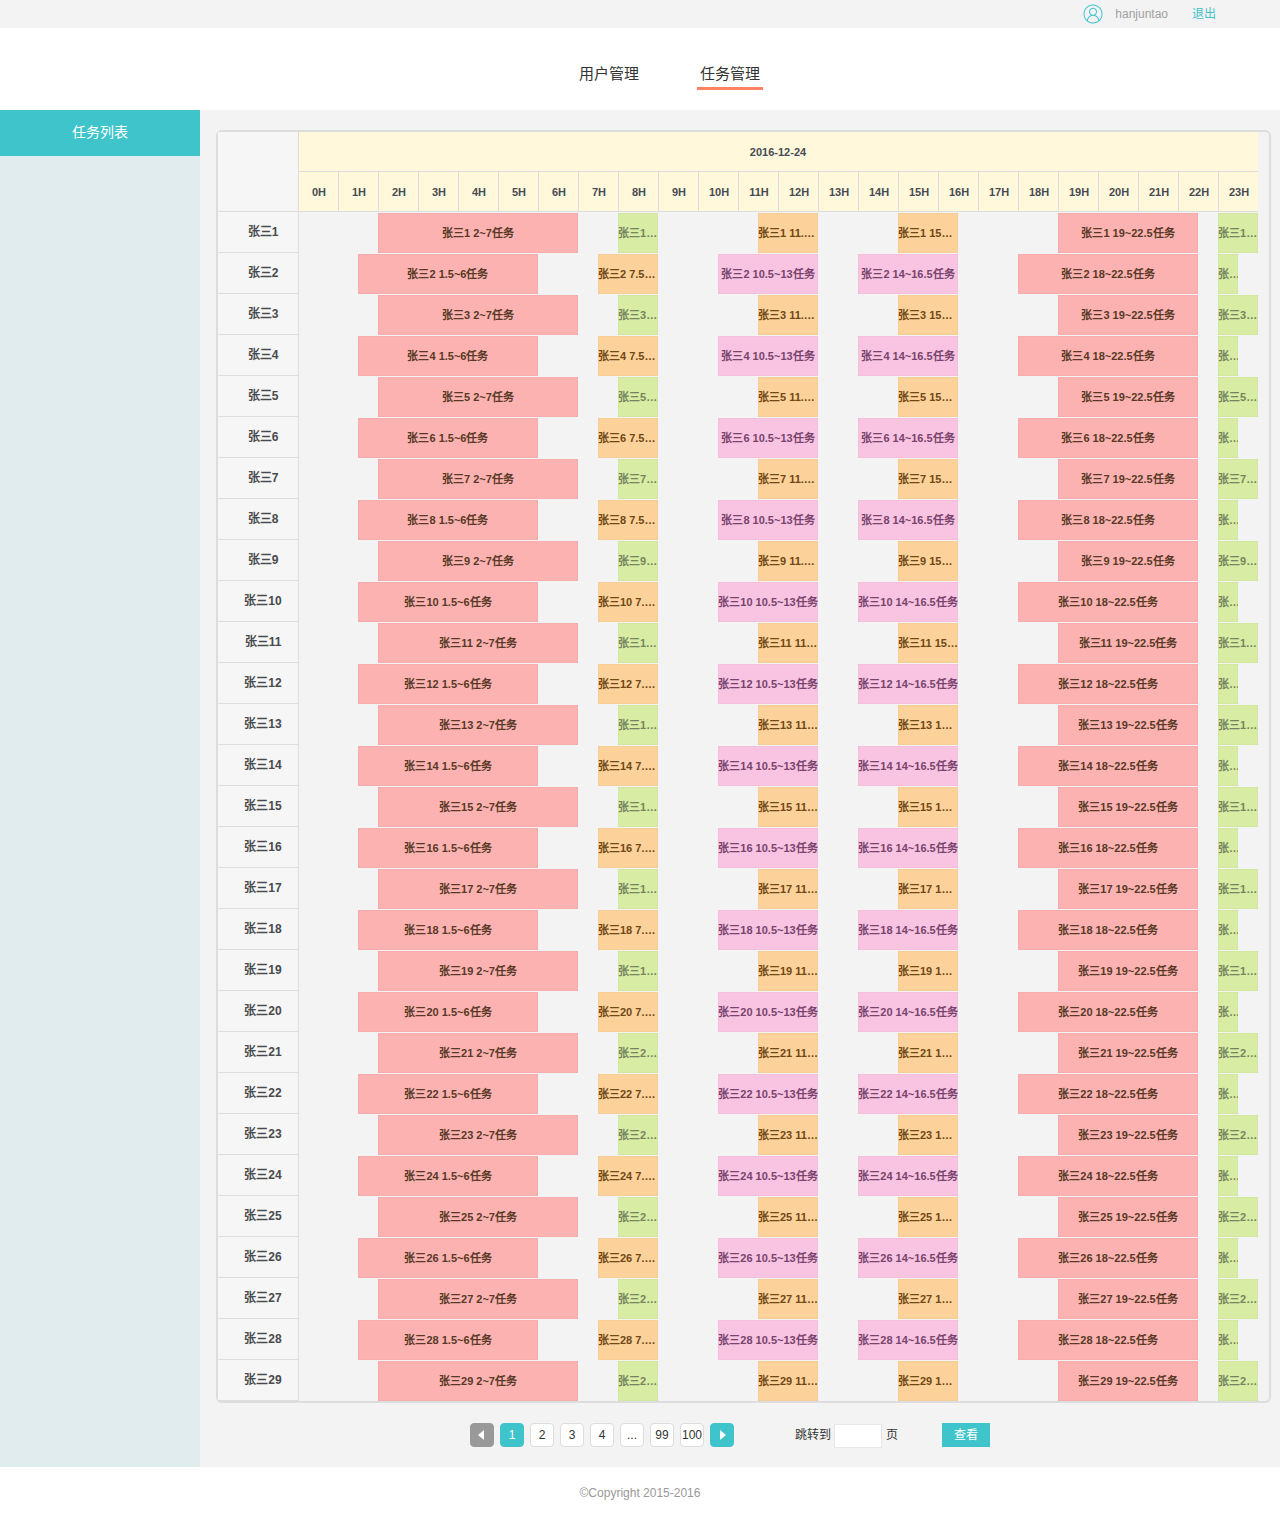
==== task-list.html @ be18e5a9 "add task demo" ====
<!DOCTYPE html>
<html lang="zh-CN">
<head>
    <meta charset="UTF-8">
    <title></title>
    <meta name="keywords" content="管理后台">
    <meta name="description" content="管理后台">
    <meta http-equiv="X-UA-Compatible" content="IE=edge,chrome=1">
        <link href="/static/vendor.css" rel="stylesheet">
    <link href="/static/common-style.css" rel="stylesheet">
    <link href="/static/task-list.css" rel="stylesheet">
</head>
<body>
<div id="container">
    <div class="shortcut">
        <div class="right">
            <div class="user">
                <i class="icon-user"></i>
                <span>hanjuntao</span>
            </div>
            <a href="/logout.html" class="log-out">退出</a>
        </div>
    </div>
    <div class="nav">
    <a href="javascript:;" class="logo"></a>
    <div class="tab">
        <ul>
            <li class="item">
                <a href="user-list.html">用户管理</a>
                <span class="bar"></span>
            </li>
            <li class="item active">
                <a href="task-list.html">任务管理</a>
                <span class="bar"></span>
            </li>
        </ul>
    </div>
</div>
<div class="left-nav">
    <div class="list">
        <ul>
            <li class="item active">
                <a href="task-list.html">任务列表</a>
            </li>
        </ul>
    </div>
</div>
<div id="content" class="content">
    <input id="total" type="hidden" value="1000">
    <div class="gantt">
        <div class="fn-gantt">
            <div class="fn-content">
                <div class="leftPanel"><div class="row spacer" style="height: 80px; width: 100%;"></div><div class="row name row0 fn-wide"><span class="fn-label">张三1</span></div><div class="row name row1 fn-wide"><span class="fn-label">张三2</span></div><div class="row name row2 fn-wide"><span class="fn-label">张三3</span></div><div class="row name row3 fn-wide"><span class="fn-label">张三4</span></div><div class="row name row4 fn-wide"><span class="fn-label">张三5</span></div><div class="row name row5 fn-wide"><span class="fn-label">张三6</span></div><div class="row name row6 fn-wide"><span class="fn-label">张三7</span></div><div class="row name row7 fn-wide"><span class="fn-label">张三8</span></div><div class="row name row8 fn-wide"><span class="fn-label">张三9</span></div><div class="row name row9 fn-wide"><span class="fn-label">张三10</span></div><div class="row name row10 fn-wide"><span class="fn-label">张三11</span></div><div class="row name row11 fn-wide"><span class="fn-label">张三12</span></div><div class="row name row12 fn-wide"><span class="fn-label">张三13</span></div><div class="row name row13 fn-wide"><span class="fn-label">张三14</span></div><div class="row name row14 fn-wide"><span class="fn-label">张三15</span></div><div class="row name row15 fn-wide"><span class="fn-label">张三16</span></div><div class="row name row16 fn-wide"><span class="fn-label">张三17</span></div><div class="row name row17 fn-wide"><span class="fn-label">张三18</span></div><div class="row name row18 fn-wide"><span class="fn-label">张三19</span></div><div class="row name row19 fn-wide"><span class="fn-label">张三20</span></div><div class="row name row20 fn-wide"><span class="fn-label">张三21</span></div><div class="row name row21 fn-wide"><span class="fn-label">张三22</span></div><div class="row name row22 fn-wide"><span class="fn-label">张三23</span></div><div class="row name row23 fn-wide"><span class="fn-label">张三24</span></div><div class="row name row24 fn-wide"><span class="fn-label">张三25</span></div><div class="row name row25 fn-wide"><span class="fn-label">张三26</span></div><div class="row name row26 fn-wide"><span class="fn-label">张三27</span></div><div class="row name row27 fn-wide"><span class="fn-label">张三28</span></div><div class="row name row28 fn-wide"><span class="fn-label">张三29</span></div></div>
                <div class="rightPanel">
                    <div class="dataPanel" style="width: 960px; margin-left: 0px; height: 573px;"><div class="row"><div class="row day today" style="width: 960px;"><div class="fn-label">2016-12-24</div></div></div><div class="row day today" id="dh-0"><div class="fn-label">0H</div></div><div class="row day today" id="dh-1"><div class="fn-label">1H</div></div><div class="row day today" id="dh-2"><div class="fn-label">2H</div></div><div class="row day today" id="dh-3"><div class="fn-label">3H</div></div><div class="row day today" id="dh-4"><div class="fn-label">4H</div></div><div class="row day today" id="dh-5"><div class="fn-label">5H</div></div><div class="row day today" id="dh-6"><div class="fn-label">6H</div></div><div class="row day today" id="dh-7"><div class="fn-label">7H</div></div><div class="row day today" id="dh-8"><div class="fn-label">8H</div></div><div class="row day today" id="dh-9"><div class="fn-label">9H</div></div><div class="row day today" id="dh-10"><div class="fn-label">10H</div></div><div class="row day today" id="dh-11"><div class="fn-label">11H</div></div><div class="row day today" id="dh-12"><div class="fn-label">12H</div></div><div class="row day today" id="dh-13"><div class="fn-label">13H</div></div><div class="row day today" id="dh-14"><div class="fn-label">14H</div></div><div class="row day today" id="dh-15"><div class="fn-label">15H</div></div><div class="row day today" id="dh-16"><div class="fn-label">16H</div></div><div class="row day today" id="dh-17"><div class="fn-label">17H</div></div><div class="row day today" id="dh-18"><div class="fn-label">18H</div></div><div class="row day today" id="dh-19"><div class="fn-label">19H</div></div><div class="row day today" id="dh-20"><div class="fn-label">20H</div></div><div class="row day today" id="dh-21"><div class="fn-label">21H</div></div><div class="row day today" id="dh-22"><div class="fn-label">22H</div></div><div class="row day today" id="dh-23"><div class="fn-label">23H</div></div></div>
                <div class="bar ganttGrey" style="top: 81px; left: 160px; width: 200px;"><div class="fn-label">张三1 2~7任务</div></div><div class="bar ganttGreen" style="top: 81px; left: 400px; width: 40px;"><div class="fn-label">张三1 8~9任务</div></div><div class="bar ganttOrange" style="top: 81px; left: 540px; width: 60px;"><div class="fn-label">张三1 11.5~13任务</div></div><div class="bar ganttOrange" style="top: 81px; left: 680px; width: 60px;"><div class="fn-label">张三1 15~16.5任务</div></div><div class="bar ganttGrey" style="top: 81px; left: 840px; width: 140px;"><div class="fn-label">张三1 19~22.5任务</div></div><div class="bar ganttGreen" style="top: 81px; left: 1000px; width: 40px;"><div class="fn-label">张三1 22~24任务</div></div><div class="bar ganttGrey" style="top: 122px; left: 140px; width: 180px;"><div class="fn-label">张三2 1.5~6任务</div></div><div class="bar ganttOrange" style="top: 122px; left: 380px; width: 60px;"><div class="fn-label">张三2 7.5~9任务</div></div><div class="bar ganttRed" style="top: 122px; left: 500px; width: 100px;"><div class="fn-label">张三2 10.5~13任务</div></div><div class="bar ganttRed" style="top: 122px; left: 640px; width: 100px;"><div class="fn-label">张三2 14~16.5任务</div></div><div class="bar ganttGrey" style="top: 122px; left: 800px; width: 180px;"><div class="fn-label">张三2 18~22.5任务</div></div><div class="bar ganttGreen" style="top: 122px; left: 1000px; width: 20px;"><div class="fn-label">张三2 23~23.5任务</div></div><div class="bar ganttGrey" style="top: 163px; left: 160px; width: 200px;"><div class="fn-label">张三3 2~7任务</div></div><div class="bar ganttGreen" style="top: 163px; left: 400px; width: 40px;"><div class="fn-label">张三3 8~9任务</div></div><div class="bar ganttOrange" style="top: 163px; left: 540px; width: 60px;"><div class="fn-label">张三3 11.5~13任务</div></div><div class="bar ganttOrange" style="top: 163px; left: 680px; width: 60px;"><div class="fn-label">张三3 15~16.5任务</div></div><div class="bar ganttGrey" style="top: 163px; left: 840px; width: 140px;"><div class="fn-label">张三3 19~22.5任务</div></div><div class="bar ganttGreen" style="top: 163px; left: 1000px; width: 40px;"><div class="fn-label">张三3 22~24任务</div></div><div class="bar ganttGrey" style="top: 204px; left: 140px; width: 180px;"><div class="fn-label">张三4 1.5~6任务</div></div><div class="bar ganttOrange" style="top: 204px; left: 380px; width: 60px;"><div class="fn-label">张三4 7.5~9任务</div></div><div class="bar ganttRed" style="top: 204px; left: 500px; width: 100px;"><div class="fn-label">张三4 10.5~13任务</div></div><div class="bar ganttRed" style="top: 204px; left: 640px; width: 100px;"><div class="fn-label">张三4 14~16.5任务</div></div><div class="bar ganttGrey" style="top: 204px; left: 800px; width: 180px;"><div class="fn-label">张三4 18~22.5任务</div></div><div class="bar ganttGreen" style="top: 204px; left: 1000px; width: 20px;"><div class="fn-label">张三4 23~23.5任务</div></div><div class="bar ganttGrey" style="top: 245px; left: 160px; width: 200px;"><div class="fn-label">张三5 2~7任务</div></div><div class="bar ganttGreen" style="top: 245px; left: 400px; width: 40px;"><div class="fn-label">张三5 8~9任务</div></div><div class="bar ganttOrange" style="top: 245px; left: 540px; width: 60px;"><div class="fn-label">张三5 11.5~13任务</div></div><div class="bar ganttOrange" style="top: 245px; left: 680px; width: 60px;"><div class="fn-label">张三5 15~16.5任务</div></div><div class="bar ganttGrey" style="top: 245px; left: 840px; width: 140px;"><div class="fn-label">张三5 19~22.5任务</div></div><div class="bar ganttGreen" style="top: 245px; left: 1000px; width: 40px;"><div class="fn-label">张三5 22~24任务</div></div><div class="bar ganttGrey" style="top: 286px; left: 140px; width: 180px;"><div class="fn-label">张三6 1.5~6任务</div></div><div class="bar ganttOrange" style="top: 286px; left: 380px; width: 60px;"><div class="fn-label">张三6 7.5~9任务</div></div><div class="bar ganttRed" style="top: 286px; left: 500px; width: 100px;"><div class="fn-label">张三6 10.5~13任务</div></div><div class="bar ganttRed" style="top: 286px; left: 640px; width: 100px;"><div class="fn-label">张三6 14~16.5任务</div></div><div class="bar ganttGrey" style="top: 286px; left: 800px; width: 180px;"><div class="fn-label">张三6 18~22.5任务</div></div><div class="bar ganttGreen" style="top: 286px; left: 1000px; width: 20px;"><div class="fn-label">张三6 23~23.5任务</div></div><div class="bar ganttGrey" style="top: 327px; left: 160px; width: 200px;"><div class="fn-label">张三7 2~7任务</div></div><div class="bar ganttGreen" style="top: 327px; left: 400px; width: 40px;"><div class="fn-label">张三7 8~9任务</div></div><div class="bar ganttOrange" style="top: 327px; left: 540px; width: 60px;"><div class="fn-label">张三7 11.5~13任务</div></div><div class="bar ganttOrange" style="top: 327px; left: 680px; width: 60px;"><div class="fn-label">张三7 15~16.5任务</div></div><div class="bar ganttGrey" style="top: 327px; left: 840px; width: 140px;"><div class="fn-label">张三7 19~22.5任务</div></div><div class="bar ganttGreen" style="top: 327px; left: 1000px; width: 40px;"><div class="fn-label">张三7 22~24任务</div></div><div class="bar ganttGrey" style="top: 368px; left: 140px; width: 180px;"><div class="fn-label">张三8 1.5~6任务</div></div><div class="bar ganttOrange" style="top: 368px; left: 380px; width: 60px;"><div class="fn-label">张三8 7.5~9任务</div></div><div class="bar ganttRed" style="top: 368px; left: 500px; width: 100px;"><div class="fn-label">张三8 10.5~13任务</div></div><div class="bar ganttRed" style="top: 368px; left: 640px; width: 100px;"><div class="fn-label">张三8 14~16.5任务</div></div><div class="bar ganttGrey" style="top: 368px; left: 800px; width: 180px;"><div class="fn-label">张三8 18~22.5任务</div></div><div class="bar ganttGreen" style="top: 368px; left: 1000px; width: 20px;"><div class="fn-label">张三8 23~23.5任务</div></div><div class="bar ganttGrey" style="top: 409px; left: 160px; width: 200px;"><div class="fn-label">张三9 2~7任务</div></div><div class="bar ganttGreen" style="top: 409px; left: 400px; width: 40px;"><div class="fn-label">张三9 8~9任务</div></div><div class="bar ganttOrange" style="top: 409px; left: 540px; width: 60px;"><div class="fn-label">张三9 11.5~13任务</div></div><div class="bar ganttOrange" style="top: 409px; left: 680px; width: 60px;"><div class="fn-label">张三9 15~16.5任务</div></div><div class="bar ganttGrey" style="top: 409px; left: 840px; width: 140px;"><div class="fn-label">张三9 19~22.5任务</div></div><div class="bar ganttGreen" style="top: 409px; left: 1000px; width: 40px;"><div class="fn-label">张三9 22~24任务</div></div><div class="bar ganttGrey" style="top: 450px; left: 140px; width: 180px;"><div class="fn-label">张三10 1.5~6任务</div></div><div class="bar ganttOrange" style="top: 450px; left: 380px; width: 60px;"><div class="fn-label">张三10 7.5~9任务</div></div><div class="bar ganttRed" style="top: 450px; left: 500px; width: 100px;"><div class="fn-label">张三10 10.5~13任务</div></div><div class="bar ganttRed" style="top: 450px; left: 640px; width: 100px;"><div class="fn-label">张三10 14~16.5任务</div></div><div class="bar ganttGrey" style="top: 450px; left: 800px; width: 180px;"><div class="fn-label">张三10 18~22.5任务</div></div><div class="bar ganttGreen" style="top: 450px; left: 1000px; width: 20px;"><div class="fn-label">张三10 23~23.5任务</div></div><div class="bar ganttGrey" style="top: 491px; left: 160px; width: 200px;"><div class="fn-label">张三11 2~7任务</div></div><div class="bar ganttGreen" style="top: 491px; left: 400px; width: 40px;"><div class="fn-label">张三11 8~9任务</div></div><div class="bar ganttOrange" style="top: 491px; left: 540px; width: 60px;"><div class="fn-label">张三11 11.5~13任务</div></div><div class="bar ganttOrange" style="top: 491px; left: 680px; width: 60px;"><div class="fn-label">张三11 15~16.5任务</div></div><div class="bar ganttGrey" style="top: 491px; left: 840px; width: 140px;"><div class="fn-label">张三11 19~22.5任务</div></div><div class="bar ganttGreen" style="top: 491px; left: 1000px; width: 40px;"><div class="fn-label">张三11 22~24任务</div></div><div class="bar ganttGrey" style="top: 532px; left: 140px; width: 180px;"><div class="fn-label">张三12 1.5~6任务</div></div><div class="bar ganttOrange" style="top: 532px; left: 380px; width: 60px;"><div class="fn-label">张三12 7.5~9任务</div></div><div class="bar ganttRed" style="top: 532px; left: 500px; width: 100px;"><div class="fn-label">张三12 10.5~13任务</div></div><div class="bar ganttRed" style="top: 532px; left: 640px; width: 100px;"><div class="fn-label">张三12 14~16.5任务</div></div><div class="bar ganttGrey" style="top: 532px; left: 800px; width: 180px;"><div class="fn-label">张三12 18~22.5任务</div></div><div class="bar ganttGreen" style="top: 532px; left: 1000px; width: 20px;"><div class="fn-label">张三12 23~23.5任务</div></div><div class="bar ganttGrey" style="top: 573px; left: 160px; width: 200px;"><div class="fn-label">张三13 2~7任务</div></div><div class="bar ganttGreen" style="top: 573px; left: 400px; width: 40px;"><div class="fn-label">张三13 8~9任务</div></div><div class="bar ganttOrange" style="top: 573px; left: 540px; width: 60px;"><div class="fn-label">张三13 11.5~13任务</div></div><div class="bar ganttOrange" style="top: 573px; left: 680px; width: 60px;"><div class="fn-label">张三13 15~16.5任务</div></div><div class="bar ganttGrey" style="top: 573px; left: 840px; width: 140px;"><div class="fn-label">张三13 19~22.5任务</div></div><div class="bar ganttGreen" style="top: 573px; left: 1000px; width: 40px;"><div class="fn-label">张三13 22~24任务</div></div><div class="bar ganttGrey" style="top: 614px; left: 140px; width: 180px;"><div class="fn-label">张三14 1.5~6任务</div></div><div class="bar ganttOrange" style="top: 614px; left: 380px; width: 60px;"><div class="fn-label">张三14 7.5~9任务</div></div><div class="bar ganttRed" style="top: 614px; left: 500px; width: 100px;"><div class="fn-label">张三14 10.5~13任务</div></div><div class="bar ganttRed" style="top: 614px; left: 640px; width: 100px;"><div class="fn-label">张三14 14~16.5任务</div></div><div class="bar ganttGrey" style="top: 614px; left: 800px; width: 180px;"><div class="fn-label">张三14 18~22.5任务</div></div><div class="bar ganttGreen" style="top: 614px; left: 1000px; width: 20px;"><div class="fn-label">张三14 23~23.5任务</div></div><div class="bar ganttGrey" style="top: 655px; left: 160px; width: 200px;"><div class="fn-label">张三15 2~7任务</div></div><div class="bar ganttGreen" style="top: 655px; left: 400px; width: 40px;"><div class="fn-label">张三15 8~9任务</div></div><div class="bar ganttOrange" style="top: 655px; left: 540px; width: 60px;"><div class="fn-label">张三15 11.5~13任务</div></div><div class="bar ganttOrange" style="top: 655px; left: 680px; width: 60px;"><div class="fn-label">张三15 15~16.5任务</div></div><div class="bar ganttGrey" style="top: 655px; left: 840px; width: 140px;"><div class="fn-label">张三15 19~22.5任务</div></div><div class="bar ganttGreen" style="top: 655px; left: 1000px; width: 40px;"><div class="fn-label">张三15 22~24任务</div></div><div class="bar ganttGrey" style="top: 696px; left: 140px; width: 180px;"><div class="fn-label">张三16 1.5~6任务</div></div><div class="bar ganttOrange" style="top: 696px; left: 380px; width: 60px;"><div class="fn-label">张三16 7.5~9任务</div></div><div class="bar ganttRed" style="top: 696px; left: 500px; width: 100px;"><div class="fn-label">张三16 10.5~13任务</div></div><div class="bar ganttRed" style="top: 696px; left: 640px; width: 100px;"><div class="fn-label">张三16 14~16.5任务</div></div><div class="bar ganttGrey" style="top: 696px; left: 800px; width: 180px;"><div class="fn-label">张三16 18~22.5任务</div></div><div class="bar ganttGreen" style="top: 696px; left: 1000px; width: 20px;"><div class="fn-label">张三16 23~23.5任务</div></div><div class="bar ganttGrey" style="top: 737px; left: 160px; width: 200px;"><div class="fn-label">张三17 2~7任务</div></div><div class="bar ganttGreen" style="top: 737px; left: 400px; width: 40px;"><div class="fn-label">张三17 8~9任务</div></div><div class="bar ganttOrange" style="top: 737px; left: 540px; width: 60px;"><div class="fn-label">张三17 11.5~13任务</div></div><div class="bar ganttOrange" style="top: 737px; left: 680px; width: 60px;"><div class="fn-label">张三17 15~16.5任务</div></div><div class="bar ganttGrey" style="top: 737px; left: 840px; width: 140px;"><div class="fn-label">张三17 19~22.5任务</div></div><div class="bar ganttGreen" style="top: 737px; left: 1000px; width: 40px;"><div class="fn-label">张三17 22~24任务</div></div><div class="bar ganttGrey" style="top: 778px; left: 140px; width: 180px;"><div class="fn-label">张三18 1.5~6任务</div></div><div class="bar ganttOrange" style="top: 778px; left: 380px; width: 60px;"><div class="fn-label">张三18 7.5~9任务</div></div><div class="bar ganttRed" style="top: 778px; left: 500px; width: 100px;"><div class="fn-label">张三18 10.5~13任务</div></div><div class="bar ganttRed" style="top: 778px; left: 640px; width: 100px;"><div class="fn-label">张三18 14~16.5任务</div></div><div class="bar ganttGrey" style="top: 778px; left: 800px; width: 180px;"><div class="fn-label">张三18 18~22.5任务</div></div><div class="bar ganttGreen" style="top: 778px; left: 1000px; width: 20px;"><div class="fn-label">张三18 23~23.5任务</div></div><div class="bar ganttGrey" style="top: 819px; left: 160px; width: 200px;"><div class="fn-label">张三19 2~7任务</div></div><div class="bar ganttGreen" style="top: 819px; left: 400px; width: 40px;"><div class="fn-label">张三19 8~9任务</div></div><div class="bar ganttOrange" style="top: 819px; left: 540px; width: 60px;"><div class="fn-label">张三19 11.5~13任务</div></div><div class="bar ganttOrange" style="top: 819px; left: 680px; width: 60px;"><div class="fn-label">张三19 15~16.5任务</div></div><div class="bar ganttGrey" style="top: 819px; left: 840px; width: 140px;"><div class="fn-label">张三19 19~22.5任务</div></div><div class="bar ganttGreen" style="top: 819px; left: 1000px; width: 40px;"><div class="fn-label">张三19 22~24任务</div></div><div class="bar ganttGrey" style="top: 860px; left: 140px; width: 180px;"><div class="fn-label">张三20 1.5~6任务</div></div><div class="bar ganttOrange" style="top: 860px; left: 380px; width: 60px;"><div class="fn-label">张三20 7.5~9任务</div></div><div class="bar ganttRed" style="top: 860px; left: 500px; width: 100px;"><div class="fn-label">张三20 10.5~13任务</div></div><div class="bar ganttRed" style="top: 860px; left: 640px; width: 100px;"><div class="fn-label">张三20 14~16.5任务</div></div><div class="bar ganttGrey" style="top: 860px; left: 800px; width: 180px;"><div class="fn-label">张三20 18~22.5任务</div></div><div class="bar ganttGreen" style="top: 860px; left: 1000px; width: 20px;"><div class="fn-label">张三20 23~23.5任务</div></div><div class="bar ganttGrey" style="top: 901px; left: 160px; width: 200px;"><div class="fn-label">张三21 2~7任务</div></div><div class="bar ganttGreen" style="top: 901px; left: 400px; width: 40px;"><div class="fn-label">张三21 8~9任务</div></div><div class="bar ganttOrange" style="top: 901px; left: 540px; width: 60px;"><div class="fn-label">张三21 11.5~13任务</div></div><div class="bar ganttOrange" style="top: 901px; left: 680px; width: 60px;"><div class="fn-label">张三21 15~16.5任务</div></div><div class="bar ganttGrey" style="top: 901px; left: 840px; width: 140px;"><div class="fn-label">张三21 19~22.5任务</div></div><div class="bar ganttGreen" style="top: 901px; left: 1000px; width: 40px;"><div class="fn-label">张三21 22~24任务</div></div><div class="bar ganttGrey" style="top: 942px; left: 140px; width: 180px;"><div class="fn-label">张三22 1.5~6任务</div></div><div class="bar ganttOrange" style="top: 942px; left: 380px; width: 60px;"><div class="fn-label">张三22 7.5~9任务</div></div><div class="bar ganttRed" style="top: 942px; left: 500px; width: 100px;"><div class="fn-label">张三22 10.5~13任务</div></div><div class="bar ganttRed" style="top: 942px; left: 640px; width: 100px;"><div class="fn-label">张三22 14~16.5任务</div></div><div class="bar ganttGrey" style="top: 942px; left: 800px; width: 180px;"><div class="fn-label">张三22 18~22.5任务</div></div><div class="bar ganttGreen" style="top: 942px; left: 1000px; width: 20px;"><div class="fn-label">张三22 23~23.5任务</div></div><div class="bar ganttGrey" style="top: 983px; left: 160px; width: 200px;"><div class="fn-label">张三23 2~7任务</div></div><div class="bar ganttGreen" style="top: 983px; left: 400px; width: 40px;"><div class="fn-label">张三23 8~9任务</div></div><div class="bar ganttOrange" style="top: 983px; left: 540px; width: 60px;"><div class="fn-label">张三23 11.5~13任务</div></div><div class="bar ganttOrange" style="top: 983px; left: 680px; width: 60px;"><div class="fn-label">张三23 15~16.5任务</div></div><div class="bar ganttGrey" style="top: 983px; left: 840px; width: 140px;"><div class="fn-label">张三23 19~22.5任务</div></div><div class="bar ganttGreen" style="top: 983px; left: 1000px; width: 40px;"><div class="fn-label">张三23 22~24任务</div></div><div class="bar ganttGrey" style="top: 1024px; left: 140px; width: 180px;"><div class="fn-label">张三24 1.5~6任务</div></div><div class="bar ganttOrange" style="top: 1024px; left: 380px; width: 60px;"><div class="fn-label">张三24 7.5~9任务</div></div><div class="bar ganttRed" style="top: 1024px; left: 500px; width: 100px;"><div class="fn-label">张三24 10.5~13任务</div></div><div class="bar ganttRed" style="top: 1024px; left: 640px; width: 100px;"><div class="fn-label">张三24 14~16.5任务</div></div><div class="bar ganttGrey" style="top: 1024px; left: 800px; width: 180px;"><div class="fn-label">张三24 18~22.5任务</div></div><div class="bar ganttGreen" style="top: 1024px; left: 1000px; width: 20px;"><div class="fn-label">张三24 23~23.5任务</div></div><div class="bar ganttGrey" style="top: 1065px; left: 160px; width: 200px;"><div class="fn-label">张三25 2~7任务</div></div><div class="bar ganttGreen" style="top: 1065px; left: 400px; width: 40px;"><div class="fn-label">张三25 8~9任务</div></div><div class="bar ganttOrange" style="top: 1065px; left: 540px; width: 60px;"><div class="fn-label">张三25 11.5~13任务</div></div><div class="bar ganttOrange" style="top: 1065px; left: 680px; width: 60px;"><div class="fn-label">张三25 15~16.5任务</div></div><div class="bar ganttGrey" style="top: 1065px; left: 840px; width: 140px;"><div class="fn-label">张三25 19~22.5任务</div></div><div class="bar ganttGreen" style="top: 1065px; left: 1000px; width: 40px;"><div class="fn-label">张三25 22~24任务</div></div><div class="bar ganttGrey" style="top: 1106px; left: 140px; width: 180px;"><div class="fn-label">张三26 1.5~6任务</div></div><div class="bar ganttOrange" style="top: 1106px; left: 380px; width: 60px;"><div class="fn-label">张三26 7.5~9任务</div></div><div class="bar ganttRed" style="top: 1106px; left: 500px; width: 100px;"><div class="fn-label">张三26 10.5~13任务</div></div><div class="bar ganttRed" style="top: 1106px; left: 640px; width: 100px;"><div class="fn-label">张三26 14~16.5任务</div></div><div class="bar ganttGrey" style="top: 1106px; left: 800px; width: 180px;"><div class="fn-label">张三26 18~22.5任务</div></div><div class="bar ganttGreen" style="top: 1106px; left: 1000px; width: 20px;"><div class="fn-label">张三26 23~23.5任务</div></div><div class="bar ganttGrey" style="top: 1147px; left: 160px; width: 200px;"><div class="fn-label">张三27 2~7任务</div></div><div class="bar ganttGreen" style="top: 1147px; left: 400px; width: 40px;"><div class="fn-label">张三27 8~9任务</div></div><div class="bar ganttOrange" style="top: 1147px; left: 540px; width: 60px;"><div class="fn-label">张三27 11.5~13任务</div></div><div class="bar ganttOrange" style="top: 1147px; left: 680px; width: 60px;"><div class="fn-label">张三27 15~16.5任务</div></div><div class="bar ganttGrey" style="top: 1147px; left: 840px; width: 140px;"><div class="fn-label">张三27 19~22.5任务</div></div><div class="bar ganttGreen" style="top: 1147px; left: 1000px; width: 40px;"><div class="fn-label">张三27 22~24任务</div></div><div class="bar ganttGrey" style="top: 1188px; left: 140px; width: 180px;"><div class="fn-label">张三28 1.5~6任务</div></div><div class="bar ganttOrange" style="top: 1188px; left: 380px; width: 60px;"><div class="fn-label">张三28 7.5~9任务</div></div><div class="bar ganttRed" style="top: 1188px; left: 500px; width: 100px;"><div class="fn-label">张三28 10.5~13任务</div></div><div class="bar ganttRed" style="top: 1188px; left: 640px; width: 100px;"><div class="fn-label">张三28 14~16.5任务</div></div><div class="bar ganttGrey" style="top: 1188px; left: 800px; width: 180px;"><div class="fn-label">张三28 18~22.5任务</div></div><div class="bar ganttGreen" style="top: 1188px; left: 1000px; width: 20px;"><div class="fn-label">张三28 23~23.5任务</div></div><div class="bar ganttGrey" style="top: 1229px; left: 160px; width: 200px;"><div class="fn-label">张三29 2~7任务</div></div><div class="bar ganttGreen" style="top: 1229px; left: 400px; width: 40px;"><div class="fn-label">张三29 8~9任务</div></div><div class="bar ganttOrange" style="top: 1229px; left: 540px; width: 60px;"><div class="fn-label">张三29 11.5~13任务</div></div><div class="bar ganttOrange" style="top: 1229px; left: 680px; width: 60px;"><div class="fn-label">张三29 15~16.5任务</div></div><div class="bar ganttGrey" style="top: 1229px; left: 840px; width: 140px;"><div class="fn-label">张三29 19~22.5任务</div></div><div class="bar ganttGreen" style="top: 1229px; left: 1000px; width: 40px;"><div class="fn-label">张三29 22~24任务</div></div></div>
            </div>
        </div>
    </div>
    <div class="pages">
        <div id="pagination" class="pagination"><span class="current prev"><i class="icon-triangle-left"></i></span><span class="current">1</span><a href="javascript:;">2</a><a href="javascript:;">3</a><a href="javascript:;">4</a><span>...</span><a href="javascript:;">99</a><a href="javascript:;">100</a><a href="javascript:;" class="next"><i class="icon-triangle-right"></i></a></div>
        <div class="jump">
            <div class="input-area">
                <span>跳转到</span>
                <input class="num-input" type="text">
                <span>页</span>
            </div>
            <a href="javascript:;" class="btn-jump">查看</a>
        </div>
    </div>
</div>
<div class="footer">©copyright 2015-2016</div>
    <div class="footer">©Copyright 2015-2016</div>
</div>
<script src="/static/vendor.js"></script>
<script src="/static/common-style.js"></script>
<script src="/static/task-list.js"></script>
</body>
</html>
---- static/vendor.css ----
.mask{position:fixed;top:0;left:0;right:0;bottom:0;z-index:99;background:rgba(0,0,0,.3)}.modal{position:fixed;top:50%;left:50%;z-index:999;width:400px;margin-top:-65px;margin-left:-200px;background:#f3f3f3;padding-bottom:18px}.modal .title{text-align:center;background:#3fc4cb;line-height:26px;color:#fff}.modal .txt{padding-top:20px;font-size:13px;text-align:center}.modal .btn-opts{margin-top:23px}
---- static/common-style.css ----
body,button,dd,dl,dt,fieldset,figure,h1,h2,h3,h4,h5,h6,hr,input,legend,li,menu,ol,p,pre,td,textarea,th,ul{margin:0;padding:0}table{border-collapse:collapse;border-spacing:0}li,ol,ul{list-style:none}fieldset,img{border:none;vertical-align:middle}button,input,select,textarea{font-family:inherit;font-size:100%;vertical-align:middle}button:focus,input:focus,select:focus,textarea:focus{outline:none}textarea{overflow:auto;vertical-align:top}button,input[type=button],input[type=reset],input[type=submit]{cursor:pointer}input[type=checkbox],input[type=radio]{box-sizing:border-box;padding:0;*background-color:transparent}th{text-align:inherit}article,aside,details,figcaption,figure,footer,header,hgroup,iframe,menu,nav,section,summary{display:block}audio,canvas,video{display:inline-block;*display:inline;*zoom:1}audio:not([controls]){display:none;height:0}a{background:transparent;text-decoration:none}a:focus{outline:none}a:active,a:hover{outline:0}a:link,a:visited,ins{text-decoration:none}.hide{display:none!important}.show{display:block!important}html{height:100%}body{min-height:100%;position:relative;font:12px/150% STHeitiSC-Light,Arial,Verdana,"sans-serif";color:#333;background:#f3f3f3;min-width:1210px}input ::-webkit-input-placeholder{color:#999}input :-moz-placeholder,input ::-moz-placeholder{color:#999}input :-ms-input-placeholder{color:#999}table{width:100%;background:#fff;color:#333}table thead tr{border-bottom:1px solid #f3f3f3}table tbody tr{border-top:5px solid #f3f3f3}table tbody tr:first-child{border-top:none}table th{color:#999;line-height:40px}table td{text-align:center}.shortcut{*zoom:1;height:28px;line-height:28px;color:#a1a1a1}.shortcut:after{content:"";display:block;height:0;clear:both;visibility:hidden}.shortcut .right{float:right;padding-right:64px}.shortcut .user{position:relative;float:left;margin-right:24px;padding-left:32px}.shortcut .log-out{float:left;color:#3fc4cb}.shortcut .log-out:hover{text-decoration:underline}.nav{position:relative;height:82px;background:#fff}.nav .logo{position:absolute;top:21px;left:60px;width:229px;height:40px}.nav .tab{*zoom:1;position:absolute;top:0;left:45%;padding:30px 0 20px}.nav .tab:after{content:"";display:block;height:0;clear:both;visibility:hidden}.nav .tab .item{position:relative;float:left;padding:0 3px;margin-right:55px;cursor:pointer}.nav .tab .item.active .bar,.nav .tab .item:hover .bar{display:block}.nav .tab .item a{color:#333;font-size:15px;line-height:32px}.nav .tab .item .bar{display:none;position:absolute;left:0;right:0;bottom:0;height:3px;background:#ff8265}.left-nav{position:absolute;top:110px;left:0;bottom:52px;width:200px;background:#e0ecee}.left-nav .list .item{margin-bottom:1px}.left-nav .list .item.active a,.left-nav .list .item:hover a{color:#fff;font-size:14px;background:#3fc4cb}.left-nav .list .item a{display:block;color:#333;font-family:STHeitiSC-Medium;text-align:center;line-height:46px}.content{position:relative;margin-left:200px;padding:0 16px 72px}.content .breadcrumb{padding-top:20px}.footer{position:absolute;left:0;right:0;bottom:0;height:52px;line-height:52px;text-align:center;color:#999;background:#fff}.btn-opts{*zoom:1;margin:0 auto;width:175px}.btn-opts:after{content:"";display:block;height:0;clear:both;visibility:hidden}.btn-opts.fixed{position:absolute;top:28px;right:28px}.btn-opts.single{width:75px}.btn-opts .btn{float:left;margin-left:25px}.btn-opts .btn:first-child{margin-left:0}.btn{border-radius:5px;position:relative;display:block;width:75px;height:25px;text-align:center;line-height:25px;color:#fff;background:#3fc4cb}.btn:hover{background:#0099a0}.btn.btn-yellow{background:#ff8265}.btn.btn-yellow:hover{background:#e05433}.ipt-file{position:absolute;top:0;left:0;width:100%;height:100%;filter:alpha(opacity=0);opacity:0}.img-area{text-align:center;background:url([data-uri]) no-repeat 50% #e8e8e8;background-size:contain}.img-area img{max-width:100%;max-height:100%}.pages{position:relative;margin-top:20px;height:24px}.pages .pagination{*zoom:1;position:absolute;top:0;right:50%}.pages .pagination:after{content:"";display:block;height:0;clear:both;visibility:hidden}.pages .pagination a,.pages .pagination span{border-radius:4px;float:left;margin-right:6px;width:22px;height:22px;background:#fff;border:1px solid #ddd;text-align:center;line-height:22px;color:#333}.pages .pagination .current,.pages .pagination a:hover,.pages .pagination span:hover{color:#fff;border-color:#3fc4cb;background:#3fc4cb}.pages .pagination .next,.pages .pagination .prev{position:relative;background:#3fc4cb;border-color:#3fc4cb}.pages .pagination .next.current,.pages .pagination .next.current:hover,.pages .pagination .prev.current,.pages .pagination .prev.current:hover{border-color:#999;background:#999}.pages .pagination .next:hover,.pages .pagination .prev:hover{border-color:#0099a0;background:#0099a0}.pages .jump{*zoom:1;position:absolute;top:0;left:50%;margin-left:55px}.pages .jump:after{content:"";display:block;height:0;clear:both;visibility:hidden}.pages .jump .input-area{float:left;line-height:24px}.pages .jump .num-input{width:30px;height:22px;padding:0 8px;border:1px solid #e6e6e6;font-size:14px;color:#4f4f4f}.pages .jump .btn-jump{margin-left:44px;float:left;width:48px;height:24px;text-align:center;line-height:24px;background:#3fc4cb;color:#fff}.pages .jump .btn-jump:hover{background:#0099a0}.icon-user{position:absolute;top:4px;left:0;width:20px;height:20px;background:url([data-uri]) no-repeat 0 0}.icon-triangle-left{left:7px;border-right:6px solid #fff}.icon-triangle-left,.icon-triangle-right{position:absolute;top:6px;width:0;height:0;overflow:hidden;border-top:5px solid transparent;border-bottom:5px solid transparent}.icon-triangle-right{left:9px;border-left:6px solid #fff}.icon-triangle-down{position:absolute;top:9px;right:10px;width:0;height:0;overflow:hidden;border-left:4px solid transparent;border-right:4px solid transparent;border-top:5px solid #999}.icon-delete{display:none;position:absolute;top:-13px;right:-7px;width:17px;height:17px;background:url([data-uri]) no-repeat 0 0}.icon-add{float:left;width:25px;height:25px;margin:3px 0 0 25px;background:url([data-uri]) no-repeat 0 0}.icon-add:hover{background-image:url([data-uri])}
---- static/task-list.css ----
.gantt{width:1055px;margin:20px auto;border:2px solid #ddd;position:relative;border-radius:6px;box-sizing:border-box}.gantt .fn-gantt{width:1040px}.gantt .fn-gantt .fn-content{overflow:hidden;position:relative;width:100%}.gantt .fn-gantt .leftPanel{float:left;width:80px;overflow:hidden;border-right:1px solid #ddd;position:relative;z-index:20}.gantt .fn-gantt .leftPanel .fn-label{display:inline-block;margin:0 0 0 5px;color:#484a4d;width:80px;white-space:nowrap;text-overflow:ellipsis;overflow:hidden;text-align:center}.gantt .fn-gantt .leftPanel .row0{border-top:1px solid #ddd}.gantt .fn-gantt .leftPanel .name{float:left;height:40px;margin:0;border-bottom:1px solid #ddd;background-color:#f6f6f6;width:80px;font-weight:700}.gantt .fn-gantt .leftPanel .fn-wide,.gantt .fn-gantt .leftPanel .fn-wide .fn-label{width:80px}.gantt .fn-gantt .row{float:left;height:40px;line-height:40px;margin-left:-1px}.gantt .fn-gantt .spacer{margin:-2px 0 1px;border-bottom:none;background-color:#f6f6f6}.gantt .fn-gantt .rightPanel{overflow:hidden}.gantt .fn-gantt .dataPanel{margin-left:0;border-right:1px solid #ddd;position:relative}.gantt .fn-gantt .day{overflow:visible;width:40px;line-height:40px;text-align:center;border-left:1px solid #ddd;border-bottom:1px solid #ddd;margin:-1px 0 0 -1px;font-size:11px;color:#484a4d;text-shadow:0 1px 0 hsla(0,0%,100%,.75)}.gantt .fn-gantt .today{background-color:#fff8da;height:39px;margin:0 0 -1px -1px;font-weight:700;text-align:center}.gantt .fn-gantt .bar{background-color:#fdb2b2;height:40px;margin:0 3px 3px 0;position:absolute;text-align:center;box-shadow:inset 0 0 1px rgba(0,0,0,.25)}.gantt .fn-gantt .bar .fn-label{line-height:40px;font-weight:700;white-space:nowrap;width:100%;text-overflow:ellipsis;overflow:hidden;color:#573925!important;text-align:center;font-size:11px}.gantt .fn-gantt .ganttGray{background-color:#ccc}.gantt .fn-gantt .ganttGray .fn-label{color:#626184!important}.gantt .fn-gantt .ganttRed{background-color:#f9c4e1}.gantt .fn-gantt .ganttRed .fn-label{color:#78436d!important}.gantt .fn-gantt .ganttOrange{background-color:#fcd29a}.gantt .fn-gantt .ganttOrange .fn-label{color:#714715!important}.gantt .fn-gantt .ganttGreen{background-color:#d8eda3}.gantt .fn-gantt .ganttGreen .fn-label{color:#778461!important}
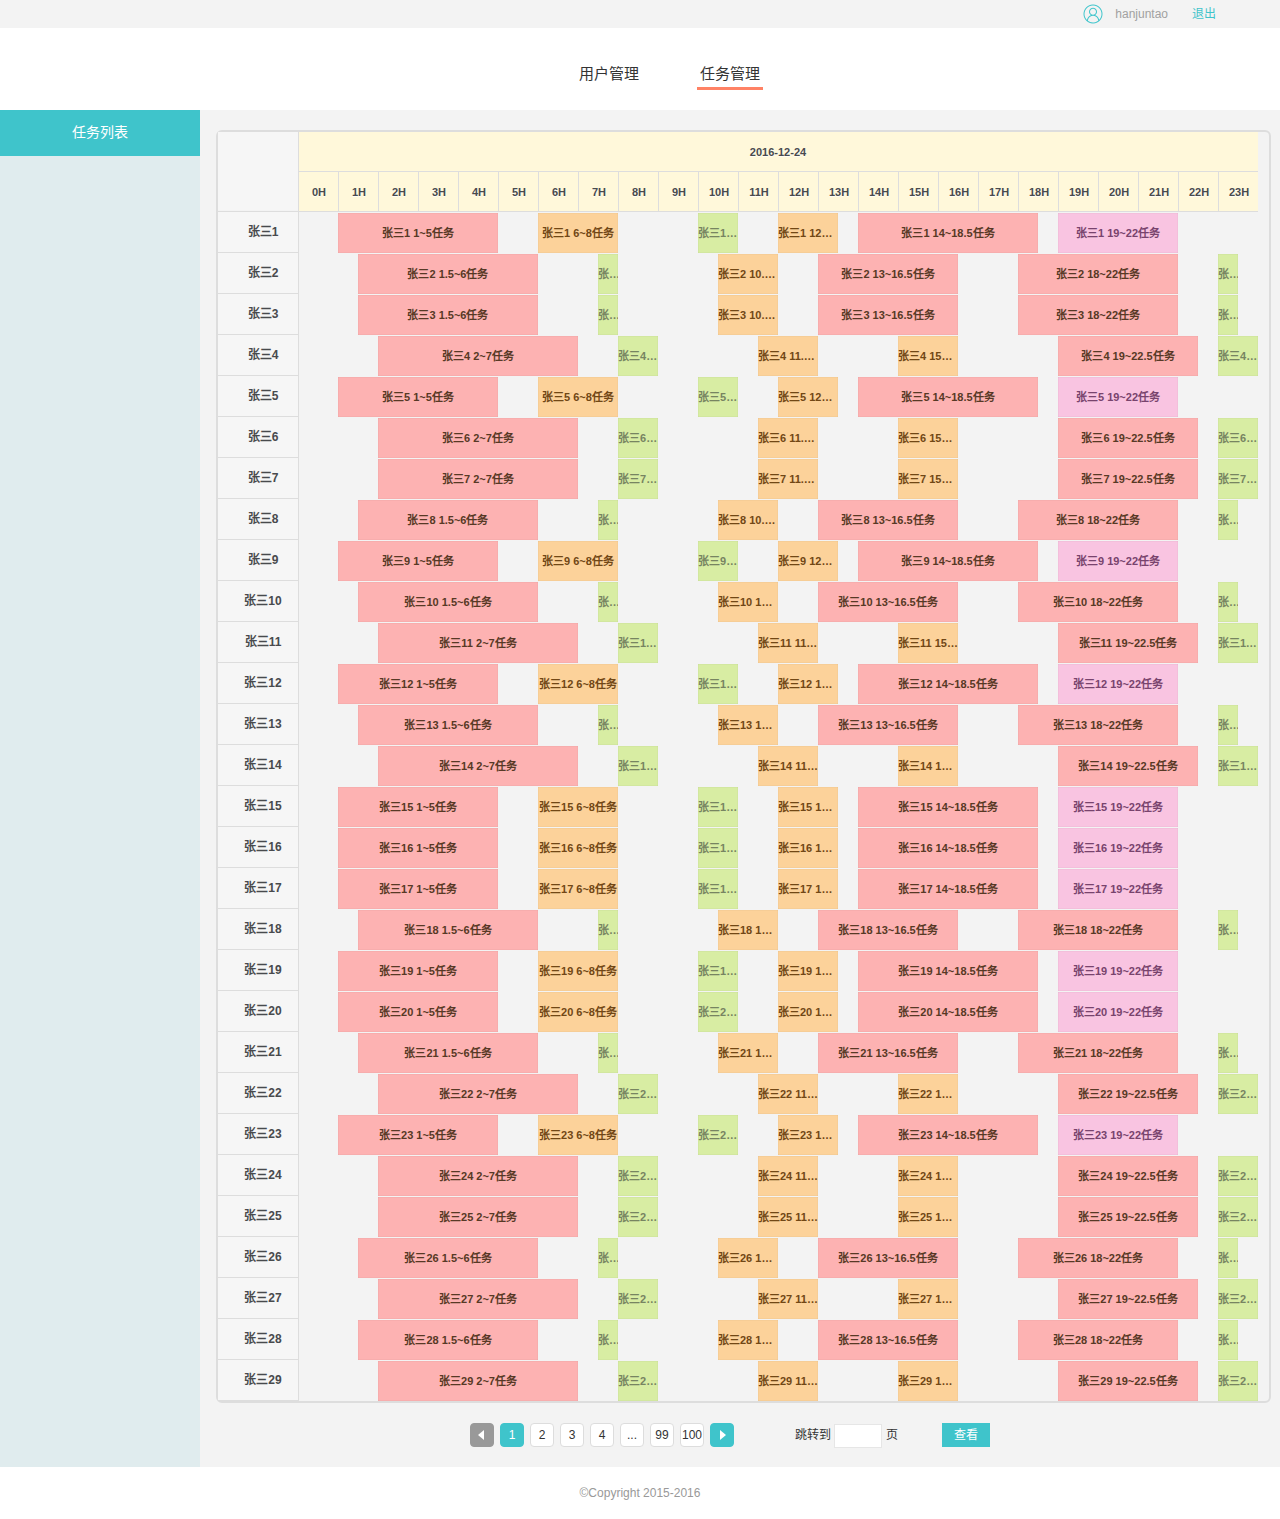
==== commit 8e872e14: "task list" ====
--- a/task-list.html
+++ b/task-list.html
@@ -10,7 +10,7 @@
     <link href="/static/common-style.css" rel="stylesheet">
     <link href="/static/task-list.css" rel="stylesheet">
 </head>
-<body>
+<body style="overflow: auto;">
 <div id="container">
     <div class="shortcut">
         <div class="right">
@@ -53,7 +53,7 @@
                 <div class="leftPanel"><div class="row spacer" style="height: 80px; width: 100%;"></div><div class="row name row0 fn-wide"><span class="fn-label">张三1</span></div><div class="row name row1 fn-wide"><span class="fn-label">张三2</span></div><div class="row name row2 fn-wide"><span class="fn-label">张三3</span></div><div class="row name row3 fn-wide"><span class="fn-label">张三4</span></div><div class="row name row4 fn-wide"><span class="fn-label">张三5</span></div><div class="row name row5 fn-wide"><span class="fn-label">张三6</span></div><div class="row name row6 fn-wide"><span class="fn-label">张三7</span></div><div class="row name row7 fn-wide"><span class="fn-label">张三8</span></div><div class="row name row8 fn-wide"><span class="fn-label">张三9</span></div><div class="row name row9 fn-wide"><span class="fn-label">张三10</span></div><div class="row name row10 fn-wide"><span class="fn-label">张三11</span></div><div class="row name row11 fn-wide"><span class="fn-label">张三12</span></div><div class="row name row12 fn-wide"><span class="fn-label">张三13</span></div><div class="row name row13 fn-wide"><span class="fn-label">张三14</span></div><div class="row name row14 fn-wide"><span class="fn-label">张三15</span></div><div class="row name row15 fn-wide"><span class="fn-label">张三16</span></div><div class="row name row16 fn-wide"><span class="fn-label">张三17</span></div><div class="row name row17 fn-wide"><span class="fn-label">张三18</span></div><div class="row name row18 fn-wide"><span class="fn-label">张三19</span></div><div class="row name row19 fn-wide"><span class="fn-label">张三20</span></div><div class="row name row20 fn-wide"><span class="fn-label">张三21</span></div><div class="row name row21 fn-wide"><span class="fn-label">张三22</span></div><div class="row name row22 fn-wide"><span class="fn-label">张三23</span></div><div class="row name row23 fn-wide"><span class="fn-label">张三24</span></div><div class="row name row24 fn-wide"><span class="fn-label">张三25</span></div><div class="row name row25 fn-wide"><span class="fn-label">张三26</span></div><div class="row name row26 fn-wide"><span class="fn-label">张三27</span></div><div class="row name row27 fn-wide"><span class="fn-label">张三28</span></div><div class="row name row28 fn-wide"><span class="fn-label">张三29</span></div></div>
                 <div class="rightPanel">
                     <div class="dataPanel" style="width: 960px; margin-left: 0px; height: 573px;"><div class="row"><div class="row day today" style="width: 960px;"><div class="fn-label">2016-12-24</div></div></div><div class="row day today" id="dh-0"><div class="fn-label">0H</div></div><div class="row day today" id="dh-1"><div class="fn-label">1H</div></div><div class="row day today" id="dh-2"><div class="fn-label">2H</div></div><div class="row day today" id="dh-3"><div class="fn-label">3H</div></div><div class="row day today" id="dh-4"><div class="fn-label">4H</div></div><div class="row day today" id="dh-5"><div class="fn-label">5H</div></div><div class="row day today" id="dh-6"><div class="fn-label">6H</div></div><div class="row day today" id="dh-7"><div class="fn-label">7H</div></div><div class="row day today" id="dh-8"><div class="fn-label">8H</div></div><div class="row day today" id="dh-9"><div class="fn-label">9H</div></div><div class="row day today" id="dh-10"><div class="fn-label">10H</div></div><div class="row day today" id="dh-11"><div class="fn-label">11H</div></div><div class="row day today" id="dh-12"><div class="fn-label">12H</div></div><div class="row day today" id="dh-13"><div class="fn-label">13H</div></div><div class="row day today" id="dh-14"><div class="fn-label">14H</div></div><div class="row day today" id="dh-15"><div class="fn-label">15H</div></div><div class="row day today" id="dh-16"><div class="fn-label">16H</div></div><div class="row day today" id="dh-17"><div class="fn-label">17H</div></div><div class="row day today" id="dh-18"><div class="fn-label">18H</div></div><div class="row day today" id="dh-19"><div class="fn-label">19H</div></div><div class="row day today" id="dh-20"><div class="fn-label">20H</div></div><div class="row day today" id="dh-21"><div class="fn-label">21H</div></div><div class="row day today" id="dh-22"><div class="fn-label">22H</div></div><div class="row day today" id="dh-23"><div class="fn-label">23H</div></div></div>
-                <div class="bar ganttGrey" style="top: 81px; left: 160px; width: 200px;"><div class="fn-label">张三1 2~7任务</div></div><div class="bar ganttGreen" style="top: 81px; left: 400px; width: 40px;"><div class="fn-label">张三1 8~9任务</div></div><div class="bar ganttOrange" style="top: 81px; left: 540px; width: 60px;"><div class="fn-label">张三1 11.5~13任务</div></div><div class="bar ganttOrange" style="top: 81px; left: 680px; width: 60px;"><div class="fn-label">张三1 15~16.5任务</div></div><div class="bar ganttGrey" style="top: 81px; left: 840px; width: 140px;"><div class="fn-label">张三1 19~22.5任务</div></div><div class="bar ganttGreen" style="top: 81px; left: 1000px; width: 40px;"><div class="fn-label">张三1 22~24任务</div></div><div class="bar ganttGrey" style="top: 122px; left: 140px; width: 180px;"><div class="fn-label">张三2 1.5~6任务</div></div><div class="bar ganttOrange" style="top: 122px; left: 380px; width: 60px;"><div class="fn-label">张三2 7.5~9任务</div></div><div class="bar ganttRed" style="top: 122px; left: 500px; width: 100px;"><div class="fn-label">张三2 10.5~13任务</div></div><div class="bar ganttRed" style="top: 122px; left: 640px; width: 100px;"><div class="fn-label">张三2 14~16.5任务</div></div><div class="bar ganttGrey" style="top: 122px; left: 800px; width: 180px;"><div class="fn-label">张三2 18~22.5任务</div></div><div class="bar ganttGreen" style="top: 122px; left: 1000px; width: 20px;"><div class="fn-label">张三2 23~23.5任务</div></div><div class="bar ganttGrey" style="top: 163px; left: 160px; width: 200px;"><div class="fn-label">张三3 2~7任务</div></div><div class="bar ganttGreen" style="top: 163px; left: 400px; width: 40px;"><div class="fn-label">张三3 8~9任务</div></div><div class="bar ganttOrange" style="top: 163px; left: 540px; width: 60px;"><div class="fn-label">张三3 11.5~13任务</div></div><div class="bar ganttOrange" style="top: 163px; left: 680px; width: 60px;"><div class="fn-label">张三3 15~16.5任务</div></div><div class="bar ganttGrey" style="top: 163px; left: 840px; width: 140px;"><div class="fn-label">张三3 19~22.5任务</div></div><div class="bar ganttGreen" style="top: 163px; left: 1000px; width: 40px;"><div class="fn-label">张三3 22~24任务</div></div><div class="bar ganttGrey" style="top: 204px; left: 140px; width: 180px;"><div class="fn-label">张三4 1.5~6任务</div></div><div class="bar ganttOrange" style="top: 204px; left: 380px; width: 60px;"><div class="fn-label">张三4 7.5~9任务</div></div><div class="bar ganttRed" style="top: 204px; left: 500px; width: 100px;"><div class="fn-label">张三4 10.5~13任务</div></div><div class="bar ganttRed" style="top: 204px; left: 640px; width: 100px;"><div class="fn-label">张三4 14~16.5任务</div></div><div class="bar ganttGrey" style="top: 204px; left: 800px; width: 180px;"><div class="fn-label">张三4 18~22.5任务</div></div><div class="bar ganttGreen" style="top: 204px; left: 1000px; width: 20px;"><div class="fn-label">张三4 23~23.5任务</div></div><div class="bar ganttGrey" style="top: 245px; left: 160px; width: 200px;"><div class="fn-label">张三5 2~7任务</div></div><div class="bar ganttGreen" style="top: 245px; left: 400px; width: 40px;"><div class="fn-label">张三5 8~9任务</div></div><div class="bar ganttOrange" style="top: 245px; left: 540px; width: 60px;"><div class="fn-label">张三5 11.5~13任务</div></div><div class="bar ganttOrange" style="top: 245px; left: 680px; width: 60px;"><div class="fn-label">张三5 15~16.5任务</div></div><div class="bar ganttGrey" style="top: 245px; left: 840px; width: 140px;"><div class="fn-label">张三5 19~22.5任务</div></div><div class="bar ganttGreen" style="top: 245px; left: 1000px; width: 40px;"><div class="fn-label">张三5 22~24任务</div></div><div class="bar ganttGrey" style="top: 286px; left: 140px; width: 180px;"><div class="fn-label">张三6 1.5~6任务</div></div><div class="bar ganttOrange" style="top: 286px; left: 380px; width: 60px;"><div class="fn-label">张三6 7.5~9任务</div></div><div class="bar ganttRed" style="top: 286px; left: 500px; width: 100px;"><div class="fn-label">张三6 10.5~13任务</div></div><div class="bar ganttRed" style="top: 286px; left: 640px; width: 100px;"><div class="fn-label">张三6 14~16.5任务</div></div><div class="bar ganttGrey" style="top: 286px; left: 800px; width: 180px;"><div class="fn-label">张三6 18~22.5任务</div></div><div class="bar ganttGreen" style="top: 286px; left: 1000px; width: 20px;"><div class="fn-label">张三6 23~23.5任务</div></div><div class="bar ganttGrey" style="top: 327px; left: 160px; width: 200px;"><div class="fn-label">张三7 2~7任务</div></div><div class="bar ganttGreen" style="top: 327px; left: 400px; width: 40px;"><div class="fn-label">张三7 8~9任务</div></div><div class="bar ganttOrange" style="top: 327px; left: 540px; width: 60px;"><div class="fn-label">张三7 11.5~13任务</div></div><div class="bar ganttOrange" style="top: 327px; left: 680px; width: 60px;"><div class="fn-label">张三7 15~16.5任务</div></div><div class="bar ganttGrey" style="top: 327px; left: 840px; width: 140px;"><div class="fn-label">张三7 19~22.5任务</div></div><div class="bar ganttGreen" style="top: 327px; left: 1000px; width: 40px;"><div class="fn-label">张三7 22~24任务</div></div><div class="bar ganttGrey" style="top: 368px; left: 140px; width: 180px;"><div class="fn-label">张三8 1.5~6任务</div></div><div class="bar ganttOrange" style="top: 368px; left: 380px; width: 60px;"><div class="fn-label">张三8 7.5~9任务</div></div><div class="bar ganttRed" style="top: 368px; left: 500px; width: 100px;"><div class="fn-label">张三8 10.5~13任务</div></div><div class="bar ganttRed" style="top: 368px; left: 640px; width: 100px;"><div class="fn-label">张三8 14~16.5任务</div></div><div class="bar ganttGrey" style="top: 368px; left: 800px; width: 180px;"><div class="fn-label">张三8 18~22.5任务</div></div><div class="bar ganttGreen" style="top: 368px; left: 1000px; width: 20px;"><div class="fn-label">张三8 23~23.5任务</div></div><div class="bar ganttGrey" style="top: 409px; left: 160px; width: 200px;"><div class="fn-label">张三9 2~7任务</div></div><div class="bar ganttGreen" style="top: 409px; left: 400px; width: 40px;"><div class="fn-label">张三9 8~9任务</div></div><div class="bar ganttOrange" style="top: 409px; left: 540px; width: 60px;"><div class="fn-label">张三9 11.5~13任务</div></div><div class="bar ganttOrange" style="top: 409px; left: 680px; width: 60px;"><div class="fn-label">张三9 15~16.5任务</div></div><div class="bar ganttGrey" style="top: 409px; left: 840px; width: 140px;"><div class="fn-label">张三9 19~22.5任务</div></div><div class="bar ganttGreen" style="top: 409px; left: 1000px; width: 40px;"><div class="fn-label">张三9 22~24任务</div></div><div class="bar ganttGrey" style="top: 450px; left: 140px; width: 180px;"><div class="fn-label">张三10 1.5~6任务</div></div><div class="bar ganttOrange" style="top: 450px; left: 380px; width: 60px;"><div class="fn-label">张三10 7.5~9任务</div></div><div class="bar ganttRed" style="top: 450px; left: 500px; width: 100px;"><div class="fn-label">张三10 10.5~13任务</div></div><div class="bar ganttRed" style="top: 450px; left: 640px; width: 100px;"><div class="fn-label">张三10 14~16.5任务</div></div><div class="bar ganttGrey" style="top: 450px; left: 800px; width: 180px;"><div class="fn-label">张三10 18~22.5任务</div></div><div class="bar ganttGreen" style="top: 450px; left: 1000px; width: 20px;"><div class="fn-label">张三10 23~23.5任务</div></div><div class="bar ganttGrey" style="top: 491px; left: 160px; width: 200px;"><div class="fn-label">张三11 2~7任务</div></div><div class="bar ganttGreen" style="top: 491px; left: 400px; width: 40px;"><div class="fn-label">张三11 8~9任务</div></div><div class="bar ganttOrange" style="top: 491px; left: 540px; width: 60px;"><div class="fn-label">张三11 11.5~13任务</div></div><div class="bar ganttOrange" style="top: 491px; left: 680px; width: 60px;"><div class="fn-label">张三11 15~16.5任务</div></div><div class="bar ganttGrey" style="top: 491px; left: 840px; width: 140px;"><div class="fn-label">张三11 19~22.5任务</div></div><div class="bar ganttGreen" style="top: 491px; left: 1000px; width: 40px;"><div class="fn-label">张三11 22~24任务</div></div><div class="bar ganttGrey" style="top: 532px; left: 140px; width: 180px;"><div class="fn-label">张三12 1.5~6任务</div></div><div class="bar ganttOrange" style="top: 532px; left: 380px; width: 60px;"><div class="fn-label">张三12 7.5~9任务</div></div><div class="bar ganttRed" style="top: 532px; left: 500px; width: 100px;"><div class="fn-label">张三12 10.5~13任务</div></div><div class="bar ganttRed" style="top: 532px; left: 640px; width: 100px;"><div class="fn-label">张三12 14~16.5任务</div></div><div class="bar ganttGrey" style="top: 532px; left: 800px; width: 180px;"><div class="fn-label">张三12 18~22.5任务</div></div><div class="bar ganttGreen" style="top: 532px; left: 1000px; width: 20px;"><div class="fn-label">张三12 23~23.5任务</div></div><div class="bar ganttGrey" style="top: 573px; left: 160px; width: 200px;"><div class="fn-label">张三13 2~7任务</div></div><div class="bar ganttGreen" style="top: 573px; left: 400px; width: 40px;"><div class="fn-label">张三13 8~9任务</div></div><div class="bar ganttOrange" style="top: 573px; left: 540px; width: 60px;"><div class="fn-label">张三13 11.5~13任务</div></div><div class="bar ganttOrange" style="top: 573px; left: 680px; width: 60px;"><div class="fn-label">张三13 15~16.5任务</div></div><div class="bar ganttGrey" style="top: 573px; left: 840px; width: 140px;"><div class="fn-label">张三13 19~22.5任务</div></div><div class="bar ganttGreen" style="top: 573px; left: 1000px; width: 40px;"><div class="fn-label">张三13 22~24任务</div></div><div class="bar ganttGrey" style="top: 614px; left: 140px; width: 180px;"><div class="fn-label">张三14 1.5~6任务</div></div><div class="bar ganttOrange" style="top: 614px; left: 380px; width: 60px;"><div class="fn-label">张三14 7.5~9任务</div></div><div class="bar ganttRed" style="top: 614px; left: 500px; width: 100px;"><div class="fn-label">张三14 10.5~13任务</div></div><div class="bar ganttRed" style="top: 614px; left: 640px; width: 100px;"><div class="fn-label">张三14 14~16.5任务</div></div><div class="bar ganttGrey" style="top: 614px; left: 800px; width: 180px;"><div class="fn-label">张三14 18~22.5任务</div></div><div class="bar ganttGreen" style="top: 614px; left: 1000px; width: 20px;"><div class="fn-label">张三14 23~23.5任务</div></div><div class="bar ganttGrey" style="top: 655px; left: 160px; width: 200px;"><div class="fn-label">张三15 2~7任务</div></div><div class="bar ganttGreen" style="top: 655px; left: 400px; width: 40px;"><div class="fn-label">张三15 8~9任务</div></div><div class="bar ganttOrange" style="top: 655px; left: 540px; width: 60px;"><div class="fn-label">张三15 11.5~13任务</div></div><div class="bar ganttOrange" style="top: 655px; left: 680px; width: 60px;"><div class="fn-label">张三15 15~16.5任务</div></div><div class="bar ganttGrey" style="top: 655px; left: 840px; width: 140px;"><div class="fn-label">张三15 19~22.5任务</div></div><div class="bar ganttGreen" style="top: 655px; left: 1000px; width: 40px;"><div class="fn-label">张三15 22~24任务</div></div><div class="bar ganttGrey" style="top: 696px; left: 140px; width: 180px;"><div class="fn-label">张三16 1.5~6任务</div></div><div class="bar ganttOrange" style="top: 696px; left: 380px; width: 60px;"><div class="fn-label">张三16 7.5~9任务</div></div><div class="bar ganttRed" style="top: 696px; left: 500px; width: 100px;"><div class="fn-label">张三16 10.5~13任务</div></div><div class="bar ganttRed" style="top: 696px; left: 640px; width: 100px;"><div class="fn-label">张三16 14~16.5任务</div></div><div class="bar ganttGrey" style="top: 696px; left: 800px; width: 180px;"><div class="fn-label">张三16 18~22.5任务</div></div><div class="bar ganttGreen" style="top: 696px; left: 1000px; width: 20px;"><div class="fn-label">张三16 23~23.5任务</div></div><div class="bar ganttGrey" style="top: 737px; left: 160px; width: 200px;"><div class="fn-label">张三17 2~7任务</div></div><div class="bar ganttGreen" style="top: 737px; left: 400px; width: 40px;"><div class="fn-label">张三17 8~9任务</div></div><div class="bar ganttOrange" style="top: 737px; left: 540px; width: 60px;"><div class="fn-label">张三17 11.5~13任务</div></div><div class="bar ganttOrange" style="top: 737px; left: 680px; width: 60px;"><div class="fn-label">张三17 15~16.5任务</div></div><div class="bar ganttGrey" style="top: 737px; left: 840px; width: 140px;"><div class="fn-label">张三17 19~22.5任务</div></div><div class="bar ganttGreen" style="top: 737px; left: 1000px; width: 40px;"><div class="fn-label">张三17 22~24任务</div></div><div class="bar ganttGrey" style="top: 778px; left: 140px; width: 180px;"><div class="fn-label">张三18 1.5~6任务</div></div><div class="bar ganttOrange" style="top: 778px; left: 380px; width: 60px;"><div class="fn-label">张三18 7.5~9任务</div></div><div class="bar ganttRed" style="top: 778px; left: 500px; width: 100px;"><div class="fn-label">张三18 10.5~13任务</div></div><div class="bar ganttRed" style="top: 778px; left: 640px; width: 100px;"><div class="fn-label">张三18 14~16.5任务</div></div><div class="bar ganttGrey" style="top: 778px; left: 800px; width: 180px;"><div class="fn-label">张三18 18~22.5任务</div></div><div class="bar ganttGreen" style="top: 778px; left: 1000px; width: 20px;"><div class="fn-label">张三18 23~23.5任务</div></div><div class="bar ganttGrey" style="top: 819px; left: 160px; width: 200px;"><div class="fn-label">张三19 2~7任务</div></div><div class="bar ganttGreen" style="top: 819px; left: 400px; width: 40px;"><div class="fn-label">张三19 8~9任务</div></div><div class="bar ganttOrange" style="top: 819px; left: 540px; width: 60px;"><div class="fn-label">张三19 11.5~13任务</div></div><div class="bar ganttOrange" style="top: 819px; left: 680px; width: 60px;"><div class="fn-label">张三19 15~16.5任务</div></div><div class="bar ganttGrey" style="top: 819px; left: 840px; width: 140px;"><div class="fn-label">张三19 19~22.5任务</div></div><div class="bar ganttGreen" style="top: 819px; left: 1000px; width: 40px;"><div class="fn-label">张三19 22~24任务</div></div><div class="bar ganttGrey" style="top: 860px; left: 140px; width: 180px;"><div class="fn-label">张三20 1.5~6任务</div></div><div class="bar ganttOrange" style="top: 860px; left: 380px; width: 60px;"><div class="fn-label">张三20 7.5~9任务</div></div><div class="bar ganttRed" style="top: 860px; left: 500px; width: 100px;"><div class="fn-label">张三20 10.5~13任务</div></div><div class="bar ganttRed" style="top: 860px; left: 640px; width: 100px;"><div class="fn-label">张三20 14~16.5任务</div></div><div class="bar ganttGrey" style="top: 860px; left: 800px; width: 180px;"><div class="fn-label">张三20 18~22.5任务</div></div><div class="bar ganttGreen" style="top: 860px; left: 1000px; width: 20px;"><div class="fn-label">张三20 23~23.5任务</div></div><div class="bar ganttGrey" style="top: 901px; left: 160px; width: 200px;"><div class="fn-label">张三21 2~7任务</div></div><div class="bar ganttGreen" style="top: 901px; left: 400px; width: 40px;"><div class="fn-label">张三21 8~9任务</div></div><div class="bar ganttOrange" style="top: 901px; left: 540px; width: 60px;"><div class="fn-label">张三21 11.5~13任务</div></div><div class="bar ganttOrange" style="top: 901px; left: 680px; width: 60px;"><div class="fn-label">张三21 15~16.5任务</div></div><div class="bar ganttGrey" style="top: 901px; left: 840px; width: 140px;"><div class="fn-label">张三21 19~22.5任务</div></div><div class="bar ganttGreen" style="top: 901px; left: 1000px; width: 40px;"><div class="fn-label">张三21 22~24任务</div></div><div class="bar ganttGrey" style="top: 942px; left: 140px; width: 180px;"><div class="fn-label">张三22 1.5~6任务</div></div><div class="bar ganttOrange" style="top: 942px; left: 380px; width: 60px;"><div class="fn-label">张三22 7.5~9任务</div></div><div class="bar ganttRed" style="top: 942px; left: 500px; width: 100px;"><div class="fn-label">张三22 10.5~13任务</div></div><div class="bar ganttRed" style="top: 942px; left: 640px; width: 100px;"><div class="fn-label">张三22 14~16.5任务</div></div><div class="bar ganttGrey" style="top: 942px; left: 800px; width: 180px;"><div class="fn-label">张三22 18~22.5任务</div></div><div class="bar ganttGreen" style="top: 942px; left: 1000px; width: 20px;"><div class="fn-label">张三22 23~23.5任务</div></div><div class="bar ganttGrey" style="top: 983px; left: 160px; width: 200px;"><div class="fn-label">张三23 2~7任务</div></div><div class="bar ganttGreen" style="top: 983px; left: 400px; width: 40px;"><div class="fn-label">张三23 8~9任务</div></div><div class="bar ganttOrange" style="top: 983px; left: 540px; width: 60px;"><div class="fn-label">张三23 11.5~13任务</div></div><div class="bar ganttOrange" style="top: 983px; left: 680px; width: 60px;"><div class="fn-label">张三23 15~16.5任务</div></div><div class="bar ganttGrey" style="top: 983px; left: 840px; width: 140px;"><div class="fn-label">张三23 19~22.5任务</div></div><div class="bar ganttGreen" style="top: 983px; left: 1000px; width: 40px;"><div class="fn-label">张三23 22~24任务</div></div><div class="bar ganttGrey" style="top: 1024px; left: 140px; width: 180px;"><div class="fn-label">张三24 1.5~6任务</div></div><div class="bar ganttOrange" style="top: 1024px; left: 380px; width: 60px;"><div class="fn-label">张三24 7.5~9任务</div></div><div class="bar ganttRed" style="top: 1024px; left: 500px; width: 100px;"><div class="fn-label">张三24 10.5~13任务</div></div><div class="bar ganttRed" style="top: 1024px; left: 640px; width: 100px;"><div class="fn-label">张三24 14~16.5任务</div></div><div class="bar ganttGrey" style="top: 1024px; left: 800px; width: 180px;"><div class="fn-label">张三24 18~22.5任务</div></div><div class="bar ganttGreen" style="top: 1024px; left: 1000px; width: 20px;"><div class="fn-label">张三24 23~23.5任务</div></div><div class="bar ganttGrey" style="top: 1065px; left: 160px; width: 200px;"><div class="fn-label">张三25 2~7任务</div></div><div class="bar ganttGreen" style="top: 1065px; left: 400px; width: 40px;"><div class="fn-label">张三25 8~9任务</div></div><div class="bar ganttOrange" style="top: 1065px; left: 540px; width: 60px;"><div class="fn-label">张三25 11.5~13任务</div></div><div class="bar ganttOrange" style="top: 1065px; left: 680px; width: 60px;"><div class="fn-label">张三25 15~16.5任务</div></div><div class="bar ganttGrey" style="top: 1065px; left: 840px; width: 140px;"><div class="fn-label">张三25 19~22.5任务</div></div><div class="bar ganttGreen" style="top: 1065px; left: 1000px; width: 40px;"><div class="fn-label">张三25 22~24任务</div></div><div class="bar ganttGrey" style="top: 1106px; left: 140px; width: 180px;"><div class="fn-label">张三26 1.5~6任务</div></div><div class="bar ganttOrange" style="top: 1106px; left: 380px; width: 60px;"><div class="fn-label">张三26 7.5~9任务</div></div><div class="bar ganttRed" style="top: 1106px; left: 500px; width: 100px;"><div class="fn-label">张三26 10.5~13任务</div></div><div class="bar ganttRed" style="top: 1106px; left: 640px; width: 100px;"><div class="fn-label">张三26 14~16.5任务</div></div><div class="bar ganttGrey" style="top: 1106px; left: 800px; width: 180px;"><div class="fn-label">张三26 18~22.5任务</div></div><div class="bar ganttGreen" style="top: 1106px; left: 1000px; width: 20px;"><div class="fn-label">张三26 23~23.5任务</div></div><div class="bar ganttGrey" style="top: 1147px; left: 160px; width: 200px;"><div class="fn-label">张三27 2~7任务</div></div><div class="bar ganttGreen" style="top: 1147px; left: 400px; width: 40px;"><div class="fn-label">张三27 8~9任务</div></div><div class="bar ganttOrange" style="top: 1147px; left: 540px; width: 60px;"><div class="fn-label">张三27 11.5~13任务</div></div><div class="bar ganttOrange" style="top: 1147px; left: 680px; width: 60px;"><div class="fn-label">张三27 15~16.5任务</div></div><div class="bar ganttGrey" style="top: 1147px; left: 840px; width: 140px;"><div class="fn-label">张三27 19~22.5任务</div></div><div class="bar ganttGreen" style="top: 1147px; left: 1000px; width: 40px;"><div class="fn-label">张三27 22~24任务</div></div><div class="bar ganttGrey" style="top: 1188px; left: 140px; width: 180px;"><div class="fn-label">张三28 1.5~6任务</div></div><div class="bar ganttOrange" style="top: 1188px; left: 380px; width: 60px;"><div class="fn-label">张三28 7.5~9任务</div></div><div class="bar ganttRed" style="top: 1188px; left: 500px; width: 100px;"><div class="fn-label">张三28 10.5~13任务</div></div><div class="bar ganttRed" style="top: 1188px; left: 640px; width: 100px;"><div class="fn-label">张三28 14~16.5任务</div></div><div class="bar ganttGrey" style="top: 1188px; left: 800px; width: 180px;"><div class="fn-label">张三28 18~22.5任务</div></div><div class="bar ganttGreen" style="top: 1188px; left: 1000px; width: 20px;"><div class="fn-label">张三28 23~23.5任务</div></div><div class="bar ganttGrey" style="top: 1229px; left: 160px; width: 200px;"><div class="fn-label">张三29 2~7任务</div></div><div class="bar ganttGreen" style="top: 1229px; left: 400px; width: 40px;"><div class="fn-label">张三29 8~9任务</div></div><div class="bar ganttOrange" style="top: 1229px; left: 540px; width: 60px;"><div class="fn-label">张三29 11.5~13任务</div></div><div class="bar ganttOrange" style="top: 1229px; left: 680px; width: 60px;"><div class="fn-label">张三29 15~16.5任务</div></div><div class="bar ganttGrey" style="top: 1229px; left: 840px; width: 140px;"><div class="fn-label">张三29 19~22.5任务</div></div><div class="bar ganttGreen" style="top: 1229px; left: 1000px; width: 40px;"><div class="fn-label">张三29 22~24任务</div></div></div>
+                <div class="bar ganttGrey" style="top: 81px; left: 120px; width: 160px;"><div class="fn-label">张三1 1~5任务</div></div><div class="bar ganttOrange" style="top: 81px; left: 320px; width: 80px;"><div class="fn-label">张三1 6~8任务</div></div><div class="bar ganttGreen" style="top: 81px; left: 480px; width: 40px;"><div class="fn-label">张三1 10~11任务</div></div><div class="bar ganttOrange" style="top: 81px; left: 560px; width: 60px;"><div class="fn-label">张三1 12~13.5任务</div></div><div class="bar ganttGrey" style="top: 81px; left: 640px; width: 180px;"><div class="fn-label">张三1 14~18.5任务</div></div><div class="bar ganttRed" style="top: 81px; left: 840px; width: 120px;"><div class="fn-label">张三1 19~22任务</div></div><div class="bar ganttGrey" style="top: 122px; left: 140px; width: 180px;"><div class="fn-label">张三2 1.5~6任务</div></div><div class="bar ganttGreen" style="top: 122px; left: 380px; width: 20px;"><div class="fn-label">张三2 7.5~8任务</div></div><div class="bar ganttOrange" style="top: 122px; left: 500px; width: 60px;"><div class="fn-label">张三2 10.5~12任务</div></div><div class="bar ganttGrey" style="top: 122px; left: 600px; width: 140px;"><div class="fn-label">张三2 13~16.5任务</div></div><div class="bar ganttGrey" style="top: 122px; left: 800px; width: 160px;"><div class="fn-label">张三2 18~22任务</div></div><div class="bar ganttGreen" style="top: 122px; left: 1000px; width: 20px;"><div class="fn-label">张三2 23~23.5任务</div></div><div class="bar ganttGrey" style="top: 163px; left: 140px; width: 180px;"><div class="fn-label">张三3 1.5~6任务</div></div><div class="bar ganttGreen" style="top: 163px; left: 380px; width: 20px;"><div class="fn-label">张三3 7.5~8任务</div></div><div class="bar ganttOrange" style="top: 163px; left: 500px; width: 60px;"><div class="fn-label">张三3 10.5~12任务</div></div><div class="bar ganttGrey" style="top: 163px; left: 600px; width: 140px;"><div class="fn-label">张三3 13~16.5任务</div></div><div class="bar ganttGrey" style="top: 163px; left: 800px; width: 160px;"><div class="fn-label">张三3 18~22任务</div></div><div class="bar ganttGreen" style="top: 163px; left: 1000px; width: 20px;"><div class="fn-label">张三3 23~23.5任务</div></div><div class="bar ganttGrey" style="top: 204px; left: 160px; width: 200px;"><div class="fn-label">张三4 2~7任务</div></div><div class="bar ganttGreen" style="top: 204px; left: 400px; width: 40px;"><div class="fn-label">张三4 8~9任务</div></div><div class="bar ganttOrange" style="top: 204px; left: 540px; width: 60px;"><div class="fn-label">张三4 11.5~13任务</div></div><div class="bar ganttOrange" style="top: 204px; left: 680px; width: 60px;"><div class="fn-label">张三4 15~16.5任务</div></div><div class="bar ganttGrey" style="top: 204px; left: 840px; width: 140px;"><div class="fn-label">张三4 19~22.5任务</div></div><div class="bar ganttGreen" style="top: 204px; left: 1000px; width: 40px;"><div class="fn-label">张三4 23~24任务</div></div><div class="bar ganttGrey" style="top: 245px; left: 120px; width: 160px;"><div class="fn-label">张三5 1~5任务</div></div><div class="bar ganttOrange" style="top: 245px; left: 320px; width: 80px;"><div class="fn-label">张三5 6~8任务</div></div><div class="bar ganttGreen" style="top: 245px; left: 480px; width: 40px;"><div class="fn-label">张三5 10~11任务</div></div><div class="bar ganttOrange" style="top: 245px; left: 560px; width: 60px;"><div class="fn-label">张三5 12~13.5任务</div></div><div class="bar ganttGrey" style="top: 245px; left: 640px; width: 180px;"><div class="fn-label">张三5 14~18.5任务</div></div><div class="bar ganttRed" style="top: 245px; left: 840px; width: 120px;"><div class="fn-label">张三5 19~22任务</div></div><div class="bar ganttGrey" style="top: 286px; left: 160px; width: 200px;"><div class="fn-label">张三6 2~7任务</div></div><div class="bar ganttGreen" style="top: 286px; left: 400px; width: 40px;"><div class="fn-label">张三6 8~9任务</div></div><div class="bar ganttOrange" style="top: 286px; left: 540px; width: 60px;"><div class="fn-label">张三6 11.5~13任务</div></div><div class="bar ganttOrange" style="top: 286px; left: 680px; width: 60px;"><div class="fn-label">张三6 15~16.5任务</div></div><div class="bar ganttGrey" style="top: 286px; left: 840px; width: 140px;"><div class="fn-label">张三6 19~22.5任务</div></div><div class="bar ganttGreen" style="top: 286px; left: 1000px; width: 40px;"><div class="fn-label">张三6 23~24任务</div></div><div class="bar ganttGrey" style="top: 327px; left: 160px; width: 200px;"><div class="fn-label">张三7 2~7任务</div></div><div class="bar ganttGreen" style="top: 327px; left: 400px; width: 40px;"><div class="fn-label">张三7 8~9任务</div></div><div class="bar ganttOrange" style="top: 327px; left: 540px; width: 60px;"><div class="fn-label">张三7 11.5~13任务</div></div><div class="bar ganttOrange" style="top: 327px; left: 680px; width: 60px;"><div class="fn-label">张三7 15~16.5任务</div></div><div class="bar ganttGrey" style="top: 327px; left: 840px; width: 140px;"><div class="fn-label">张三7 19~22.5任务</div></div><div class="bar ganttGreen" style="top: 327px; left: 1000px; width: 40px;"><div class="fn-label">张三7 23~24任务</div></div><div class="bar ganttGrey" style="top: 368px; left: 140px; width: 180px;"><div class="fn-label">张三8 1.5~6任务</div></div><div class="bar ganttGreen" style="top: 368px; left: 380px; width: 20px;"><div class="fn-label">张三8 7.5~8任务</div></div><div class="bar ganttOrange" style="top: 368px; left: 500px; width: 60px;"><div class="fn-label">张三8 10.5~12任务</div></div><div class="bar ganttGrey" style="top: 368px; left: 600px; width: 140px;"><div class="fn-label">张三8 13~16.5任务</div></div><div class="bar ganttGrey" style="top: 368px; left: 800px; width: 160px;"><div class="fn-label">张三8 18~22任务</div></div><div class="bar ganttGreen" style="top: 368px; left: 1000px; width: 20px;"><div class="fn-label">张三8 23~23.5任务</div></div><div class="bar ganttGrey" style="top: 409px; left: 120px; width: 160px;"><div class="fn-label">张三9 1~5任务</div></div><div class="bar ganttOrange" style="top: 409px; left: 320px; width: 80px;"><div class="fn-label">张三9 6~8任务</div></div><div class="bar ganttGreen" style="top: 409px; left: 480px; width: 40px;"><div class="fn-label">张三9 10~11任务</div></div><div class="bar ganttOrange" style="top: 409px; left: 560px; width: 60px;"><div class="fn-label">张三9 12~13.5任务</div></div><div class="bar ganttGrey" style="top: 409px; left: 640px; width: 180px;"><div class="fn-label">张三9 14~18.5任务</div></div><div class="bar ganttRed" style="top: 409px; left: 840px; width: 120px;"><div class="fn-label">张三9 19~22任务</div></div><div class="bar ganttGrey" style="top: 450px; left: 140px; width: 180px;"><div class="fn-label">张三10 1.5~6任务</div></div><div class="bar ganttGreen" style="top: 450px; left: 380px; width: 20px;"><div class="fn-label">张三10 7.5~8任务</div></div><div class="bar ganttOrange" style="top: 450px; left: 500px; width: 60px;"><div class="fn-label">张三10 10.5~12任务</div></div><div class="bar ganttGrey" style="top: 450px; left: 600px; width: 140px;"><div class="fn-label">张三10 13~16.5任务</div></div><div class="bar ganttGrey" style="top: 450px; left: 800px; width: 160px;"><div class="fn-label">张三10 18~22任务</div></div><div class="bar ganttGreen" style="top: 450px; left: 1000px; width: 20px;"><div class="fn-label">张三10 23~23.5任务</div></div><div class="bar ganttGrey" style="top: 491px; left: 160px; width: 200px;"><div class="fn-label">张三11 2~7任务</div></div><div class="bar ganttGreen" style="top: 491px; left: 400px; width: 40px;"><div class="fn-label">张三11 8~9任务</div></div><div class="bar ganttOrange" style="top: 491px; left: 540px; width: 60px;"><div class="fn-label">张三11 11.5~13任务</div></div><div class="bar ganttOrange" style="top: 491px; left: 680px; width: 60px;"><div class="fn-label">张三11 15~16.5任务</div></div><div class="bar ganttGrey" style="top: 491px; left: 840px; width: 140px;"><div class="fn-label">张三11 19~22.5任务</div></div><div class="bar ganttGreen" style="top: 491px; left: 1000px; width: 40px;"><div class="fn-label">张三11 23~24任务</div></div><div class="bar ganttGrey" style="top: 532px; left: 120px; width: 160px;"><div class="fn-label">张三12 1~5任务</div></div><div class="bar ganttOrange" style="top: 532px; left: 320px; width: 80px;"><div class="fn-label">张三12 6~8任务</div></div><div class="bar ganttGreen" style="top: 532px; left: 480px; width: 40px;"><div class="fn-label">张三12 10~11任务</div></div><div class="bar ganttOrange" style="top: 532px; left: 560px; width: 60px;"><div class="fn-label">张三12 12~13.5任务</div></div><div class="bar ganttGrey" style="top: 532px; left: 640px; width: 180px;"><div class="fn-label">张三12 14~18.5任务</div></div><div class="bar ganttRed" style="top: 532px; left: 840px; width: 120px;"><div class="fn-label">张三12 19~22任务</div></div><div class="bar ganttGrey" style="top: 573px; left: 140px; width: 180px;"><div class="fn-label">张三13 1.5~6任务</div></div><div class="bar ganttGreen" style="top: 573px; left: 380px; width: 20px;"><div class="fn-label">张三13 7.5~8任务</div></div><div class="bar ganttOrange" style="top: 573px; left: 500px; width: 60px;"><div class="fn-label">张三13 10.5~12任务</div></div><div class="bar ganttGrey" style="top: 573px; left: 600px; width: 140px;"><div class="fn-label">张三13 13~16.5任务</div></div><div class="bar ganttGrey" style="top: 573px; left: 800px; width: 160px;"><div class="fn-label">张三13 18~22任务</div></div><div class="bar ganttGreen" style="top: 573px; left: 1000px; width: 20px;"><div class="fn-label">张三13 23~23.5任务</div></div><div class="bar ganttGrey" style="top: 614px; left: 160px; width: 200px;"><div class="fn-label">张三14 2~7任务</div></div><div class="bar ganttGreen" style="top: 614px; left: 400px; width: 40px;"><div class="fn-label">张三14 8~9任务</div></div><div class="bar ganttOrange" style="top: 614px; left: 540px; width: 60px;"><div class="fn-label">张三14 11.5~13任务</div></div><div class="bar ganttOrange" style="top: 614px; left: 680px; width: 60px;"><div class="fn-label">张三14 15~16.5任务</div></div><div class="bar ganttGrey" style="top: 614px; left: 840px; width: 140px;"><div class="fn-label">张三14 19~22.5任务</div></div><div class="bar ganttGreen" style="top: 614px; left: 1000px; width: 40px;"><div class="fn-label">张三14 23~24任务</div></div><div class="bar ganttGrey" style="top: 655px; left: 120px; width: 160px;"><div class="fn-label">张三15 1~5任务</div></div><div class="bar ganttOrange" style="top: 655px; left: 320px; width: 80px;"><div class="fn-label">张三15 6~8任务</div></div><div class="bar ganttGreen" style="top: 655px; left: 480px; width: 40px;"><div class="fn-label">张三15 10~11任务</div></div><div class="bar ganttOrange" style="top: 655px; left: 560px; width: 60px;"><div class="fn-label">张三15 12~13.5任务</div></div><div class="bar ganttGrey" style="top: 655px; left: 640px; width: 180px;"><div class="fn-label">张三15 14~18.5任务</div></div><div class="bar ganttRed" style="top: 655px; left: 840px; width: 120px;"><div class="fn-label">张三15 19~22任务</div></div><div class="bar ganttGrey" style="top: 696px; left: 120px; width: 160px;"><div class="fn-label">张三16 1~5任务</div></div><div class="bar ganttOrange" style="top: 696px; left: 320px; width: 80px;"><div class="fn-label">张三16 6~8任务</div></div><div class="bar ganttGreen" style="top: 696px; left: 480px; width: 40px;"><div class="fn-label">张三16 10~11任务</div></div><div class="bar ganttOrange" style="top: 696px; left: 560px; width: 60px;"><div class="fn-label">张三16 12~13.5任务</div></div><div class="bar ganttGrey" style="top: 696px; left: 640px; width: 180px;"><div class="fn-label">张三16 14~18.5任务</div></div><div class="bar ganttRed" style="top: 696px; left: 840px; width: 120px;"><div class="fn-label">张三16 19~22任务</div></div><div class="bar ganttGrey" style="top: 737px; left: 120px; width: 160px;"><div class="fn-label">张三17 1~5任务</div></div><div class="bar ganttOrange" style="top: 737px; left: 320px; width: 80px;"><div class="fn-label">张三17 6~8任务</div></div><div class="bar ganttGreen" style="top: 737px; left: 480px; width: 40px;"><div class="fn-label">张三17 10~11任务</div></div><div class="bar ganttOrange" style="top: 737px; left: 560px; width: 60px;"><div class="fn-label">张三17 12~13.5任务</div></div><div class="bar ganttGrey" style="top: 737px; left: 640px; width: 180px;"><div class="fn-label">张三17 14~18.5任务</div></div><div class="bar ganttRed" style="top: 737px; left: 840px; width: 120px;"><div class="fn-label">张三17 19~22任务</div></div><div class="bar ganttGrey" style="top: 778px; left: 140px; width: 180px;"><div class="fn-label">张三18 1.5~6任务</div></div><div class="bar ganttGreen" style="top: 778px; left: 380px; width: 20px;"><div class="fn-label">张三18 7.5~8任务</div></div><div class="bar ganttOrange" style="top: 778px; left: 500px; width: 60px;"><div class="fn-label">张三18 10.5~12任务</div></div><div class="bar ganttGrey" style="top: 778px; left: 600px; width: 140px;"><div class="fn-label">张三18 13~16.5任务</div></div><div class="bar ganttGrey" style="top: 778px; left: 800px; width: 160px;"><div class="fn-label">张三18 18~22任务</div></div><div class="bar ganttGreen" style="top: 778px; left: 1000px; width: 20px;"><div class="fn-label">张三18 23~23.5任务</div></div><div class="bar ganttGrey" style="top: 819px; left: 120px; width: 160px;"><div class="fn-label">张三19 1~5任务</div></div><div class="bar ganttOrange" style="top: 819px; left: 320px; width: 80px;"><div class="fn-label">张三19 6~8任务</div></div><div class="bar ganttGreen" style="top: 819px; left: 480px; width: 40px;"><div class="fn-label">张三19 10~11任务</div></div><div class="bar ganttOrange" style="top: 819px; left: 560px; width: 60px;"><div class="fn-label">张三19 12~13.5任务</div></div><div class="bar ganttGrey" style="top: 819px; left: 640px; width: 180px;"><div class="fn-label">张三19 14~18.5任务</div></div><div class="bar ganttRed" style="top: 819px; left: 840px; width: 120px;"><div class="fn-label">张三19 19~22任务</div></div><div class="bar ganttGrey" style="top: 860px; left: 120px; width: 160px;"><div class="fn-label">张三20 1~5任务</div></div><div class="bar ganttOrange" style="top: 860px; left: 320px; width: 80px;"><div class="fn-label">张三20 6~8任务</div></div><div class="bar ganttGreen" style="top: 860px; left: 480px; width: 40px;"><div class="fn-label">张三20 10~11任务</div></div><div class="bar ganttOrange" style="top: 860px; left: 560px; width: 60px;"><div class="fn-label">张三20 12~13.5任务</div></div><div class="bar ganttGrey" style="top: 860px; left: 640px; width: 180px;"><div class="fn-label">张三20 14~18.5任务</div></div><div class="bar ganttRed" style="top: 860px; left: 840px; width: 120px;"><div class="fn-label">张三20 19~22任务</div></div><div class="bar ganttGrey" style="top: 901px; left: 140px; width: 180px;"><div class="fn-label">张三21 1.5~6任务</div></div><div class="bar ganttGreen" style="top: 901px; left: 380px; width: 20px;"><div class="fn-label">张三21 7.5~8任务</div></div><div class="bar ganttOrange" style="top: 901px; left: 500px; width: 60px;"><div class="fn-label">张三21 10.5~12任务</div></div><div class="bar ganttGrey" style="top: 901px; left: 600px; width: 140px;"><div class="fn-label">张三21 13~16.5任务</div></div><div class="bar ganttGrey" style="top: 901px; left: 800px; width: 160px;"><div class="fn-label">张三21 18~22任务</div></div><div class="bar ganttGreen" style="top: 901px; left: 1000px; width: 20px;"><div class="fn-label">张三21 23~23.5任务</div></div><div class="bar ganttGrey" style="top: 942px; left: 160px; width: 200px;"><div class="fn-label">张三22 2~7任务</div></div><div class="bar ganttGreen" style="top: 942px; left: 400px; width: 40px;"><div class="fn-label">张三22 8~9任务</div></div><div class="bar ganttOrange" style="top: 942px; left: 540px; width: 60px;"><div class="fn-label">张三22 11.5~13任务</div></div><div class="bar ganttOrange" style="top: 942px; left: 680px; width: 60px;"><div class="fn-label">张三22 15~16.5任务</div></div><div class="bar ganttGrey" style="top: 942px; left: 840px; width: 140px;"><div class="fn-label">张三22 19~22.5任务</div></div><div class="bar ganttGreen" style="top: 942px; left: 1000px; width: 40px;"><div class="fn-label">张三22 23~24任务</div></div><div class="bar ganttGrey" style="top: 983px; left: 120px; width: 160px;"><div class="fn-label">张三23 1~5任务</div></div><div class="bar ganttOrange" style="top: 983px; left: 320px; width: 80px;"><div class="fn-label">张三23 6~8任务</div></div><div class="bar ganttGreen" style="top: 983px; left: 480px; width: 40px;"><div class="fn-label">张三23 10~11任务</div></div><div class="bar ganttOrange" style="top: 983px; left: 560px; width: 60px;"><div class="fn-label">张三23 12~13.5任务</div></div><div class="bar ganttGrey" style="top: 983px; left: 640px; width: 180px;"><div class="fn-label">张三23 14~18.5任务</div></div><div class="bar ganttRed" style="top: 983px; left: 840px; width: 120px;"><div class="fn-label">张三23 19~22任务</div></div><div class="bar ganttGrey" style="top: 1024px; left: 160px; width: 200px;"><div class="fn-label">张三24 2~7任务</div></div><div class="bar ganttGreen" style="top: 1024px; left: 400px; width: 40px;"><div class="fn-label">张三24 8~9任务</div></div><div class="bar ganttOrange" style="top: 1024px; left: 540px; width: 60px;"><div class="fn-label">张三24 11.5~13任务</div></div><div class="bar ganttOrange" style="top: 1024px; left: 680px; width: 60px;"><div class="fn-label">张三24 15~16.5任务</div></div><div class="bar ganttGrey" style="top: 1024px; left: 840px; width: 140px;"><div class="fn-label">张三24 19~22.5任务</div></div><div class="bar ganttGreen" style="top: 1024px; left: 1000px; width: 40px;"><div class="fn-label">张三24 23~24任务</div></div><div class="bar ganttGrey" style="top: 1065px; left: 160px; width: 200px;"><div class="fn-label">张三25 2~7任务</div></div><div class="bar ganttGreen" style="top: 1065px; left: 400px; width: 40px;"><div class="fn-label">张三25 8~9任务</div></div><div class="bar ganttOrange" style="top: 1065px; left: 540px; width: 60px;"><div class="fn-label">张三25 11.5~13任务</div></div><div class="bar ganttOrange" style="top: 1065px; left: 680px; width: 60px;"><div class="fn-label">张三25 15~16.5任务</div></div><div class="bar ganttGrey" style="top: 1065px; left: 840px; width: 140px;"><div class="fn-label">张三25 19~22.5任务</div></div><div class="bar ganttGreen" style="top: 1065px; left: 1000px; width: 40px;"><div class="fn-label">张三25 23~24任务</div></div><div class="bar ganttGrey" style="top: 1106px; left: 140px; width: 180px;"><div class="fn-label">张三26 1.5~6任务</div></div><div class="bar ganttGreen" style="top: 1106px; left: 380px; width: 20px;"><div class="fn-label">张三26 7.5~8任务</div></div><div class="bar ganttOrange" style="top: 1106px; left: 500px; width: 60px;"><div class="fn-label">张三26 10.5~12任务</div></div><div class="bar ganttGrey" style="top: 1106px; left: 600px; width: 140px;"><div class="fn-label">张三26 13~16.5任务</div></div><div class="bar ganttGrey" style="top: 1106px; left: 800px; width: 160px;"><div class="fn-label">张三26 18~22任务</div></div><div class="bar ganttGreen" style="top: 1106px; left: 1000px; width: 20px;"><div class="fn-label">张三26 23~23.5任务</div></div><div class="bar ganttGrey" style="top: 1147px; left: 160px; width: 200px;"><div class="fn-label">张三27 2~7任务</div></div><div class="bar ganttGreen" style="top: 1147px; left: 400px; width: 40px;"><div class="fn-label">张三27 8~9任务</div></div><div class="bar ganttOrange" style="top: 1147px; left: 540px; width: 60px;"><div class="fn-label">张三27 11.5~13任务</div></div><div class="bar ganttOrange" style="top: 1147px; left: 680px; width: 60px;"><div class="fn-label">张三27 15~16.5任务</div></div><div class="bar ganttGrey" style="top: 1147px; left: 840px; width: 140px;"><div class="fn-label">张三27 19~22.5任务</div></div><div class="bar ganttGreen" style="top: 1147px; left: 1000px; width: 40px;"><div class="fn-label">张三27 23~24任务</div></div><div class="bar ganttGrey" style="top: 1188px; left: 140px; width: 180px;"><div class="fn-label">张三28 1.5~6任务</div></div><div class="bar ganttGreen" style="top: 1188px; left: 380px; width: 20px;"><div class="fn-label">张三28 7.5~8任务</div></div><div class="bar ganttOrange" style="top: 1188px; left: 500px; width: 60px;"><div class="fn-label">张三28 10.5~12任务</div></div><div class="bar ganttGrey" style="top: 1188px; left: 600px; width: 140px;"><div class="fn-label">张三28 13~16.5任务</div></div><div class="bar ganttGrey" style="top: 1188px; left: 800px; width: 160px;"><div class="fn-label">张三28 18~22任务</div></div><div class="bar ganttGreen" style="top: 1188px; left: 1000px; width: 20px;"><div class="fn-label">张三28 23~23.5任务</div></div><div class="bar ganttGrey" style="top: 1229px; left: 160px; width: 200px;"><div class="fn-label">张三29 2~7任务</div></div><div class="bar ganttGreen" style="top: 1229px; left: 400px; width: 40px;"><div class="fn-label">张三29 8~9任务</div></div><div class="bar ganttOrange" style="top: 1229px; left: 540px; width: 60px;"><div class="fn-label">张三29 11.5~13任务</div></div><div class="bar ganttOrange" style="top: 1229px; left: 680px; width: 60px;"><div class="fn-label">张三29 15~16.5任务</div></div><div class="bar ganttGrey" style="top: 1229px; left: 840px; width: 140px;"><div class="fn-label">张三29 19~22.5任务</div></div><div class="bar ganttGreen" style="top: 1229px; left: 1000px; width: 40px;"><div class="fn-label">张三29 23~24任务</div></div></div>
             </div>
         </div>
     </div>
@@ -75,5 +75,6 @@
 <script src="/static/vendor.js"></script>
 <script src="/static/common-style.js"></script>
 <script src="/static/task-list.js"></script>
+
 </body>
 </html>
